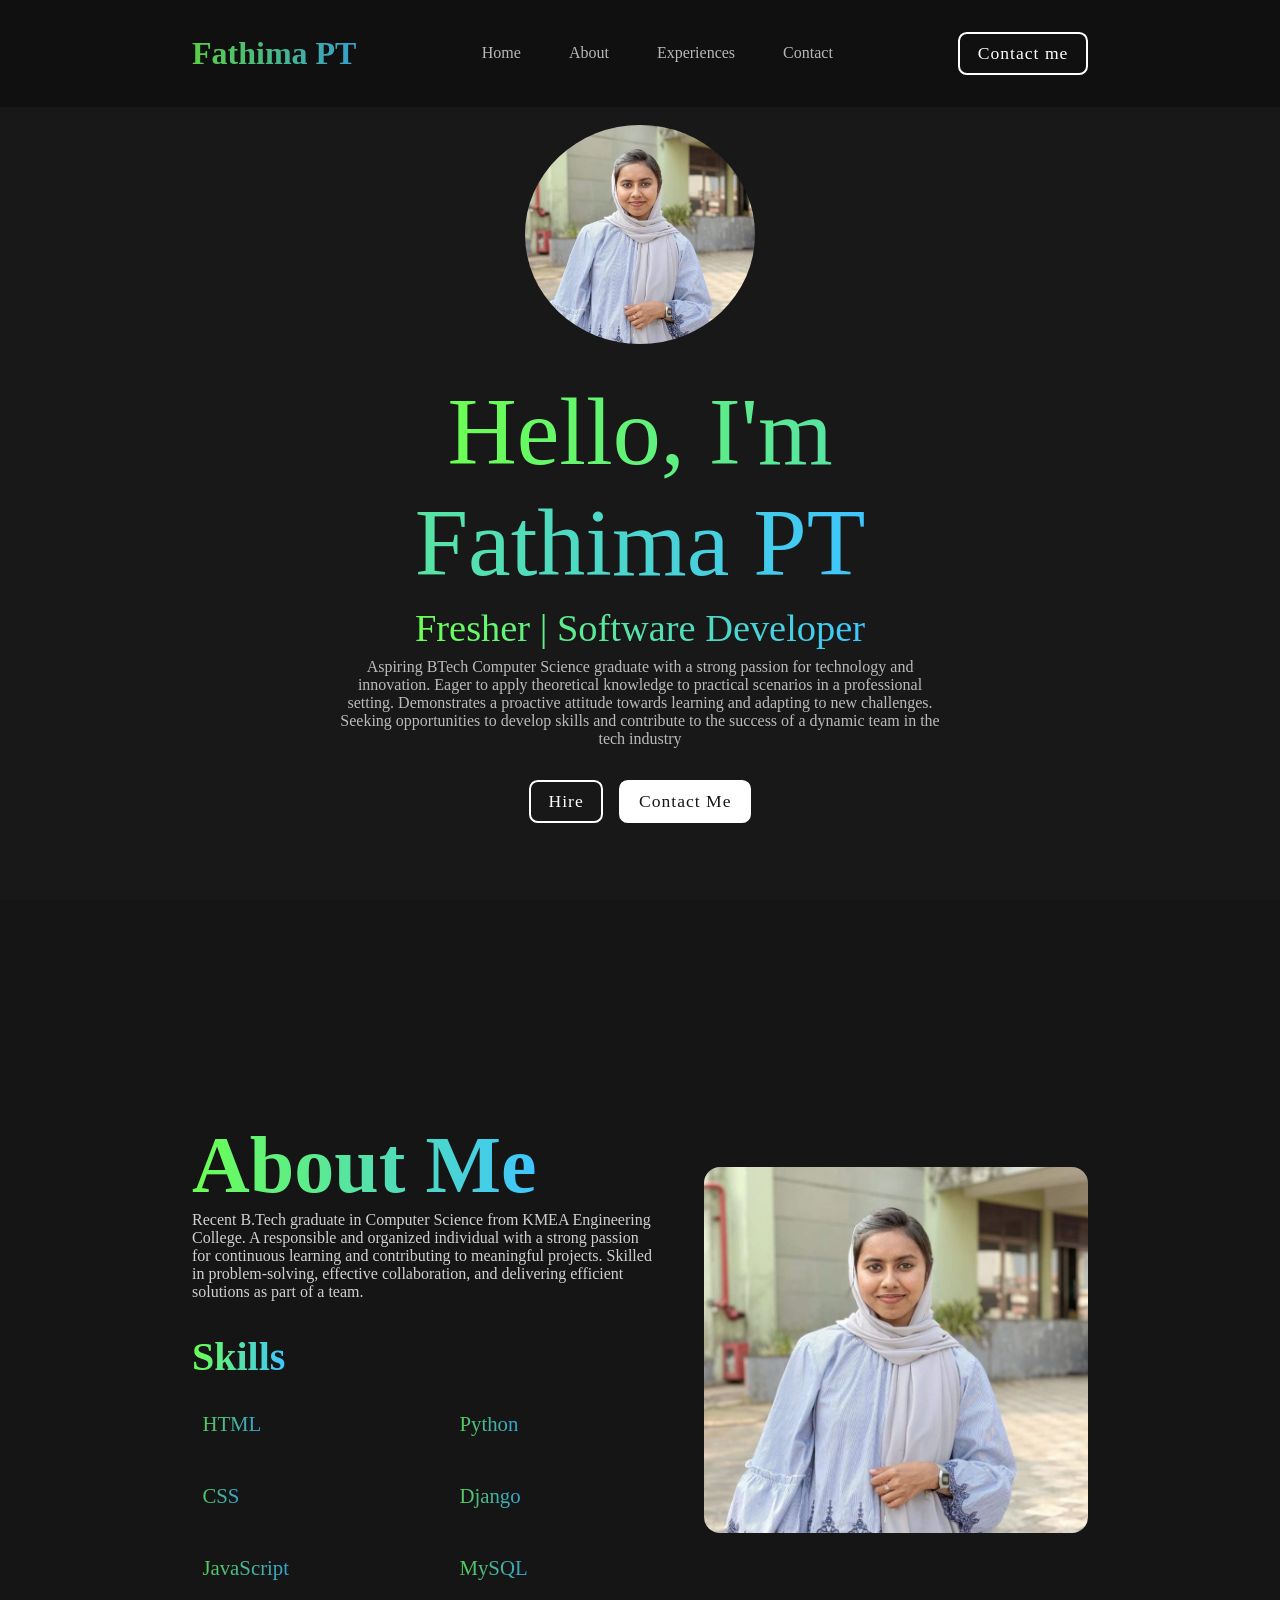
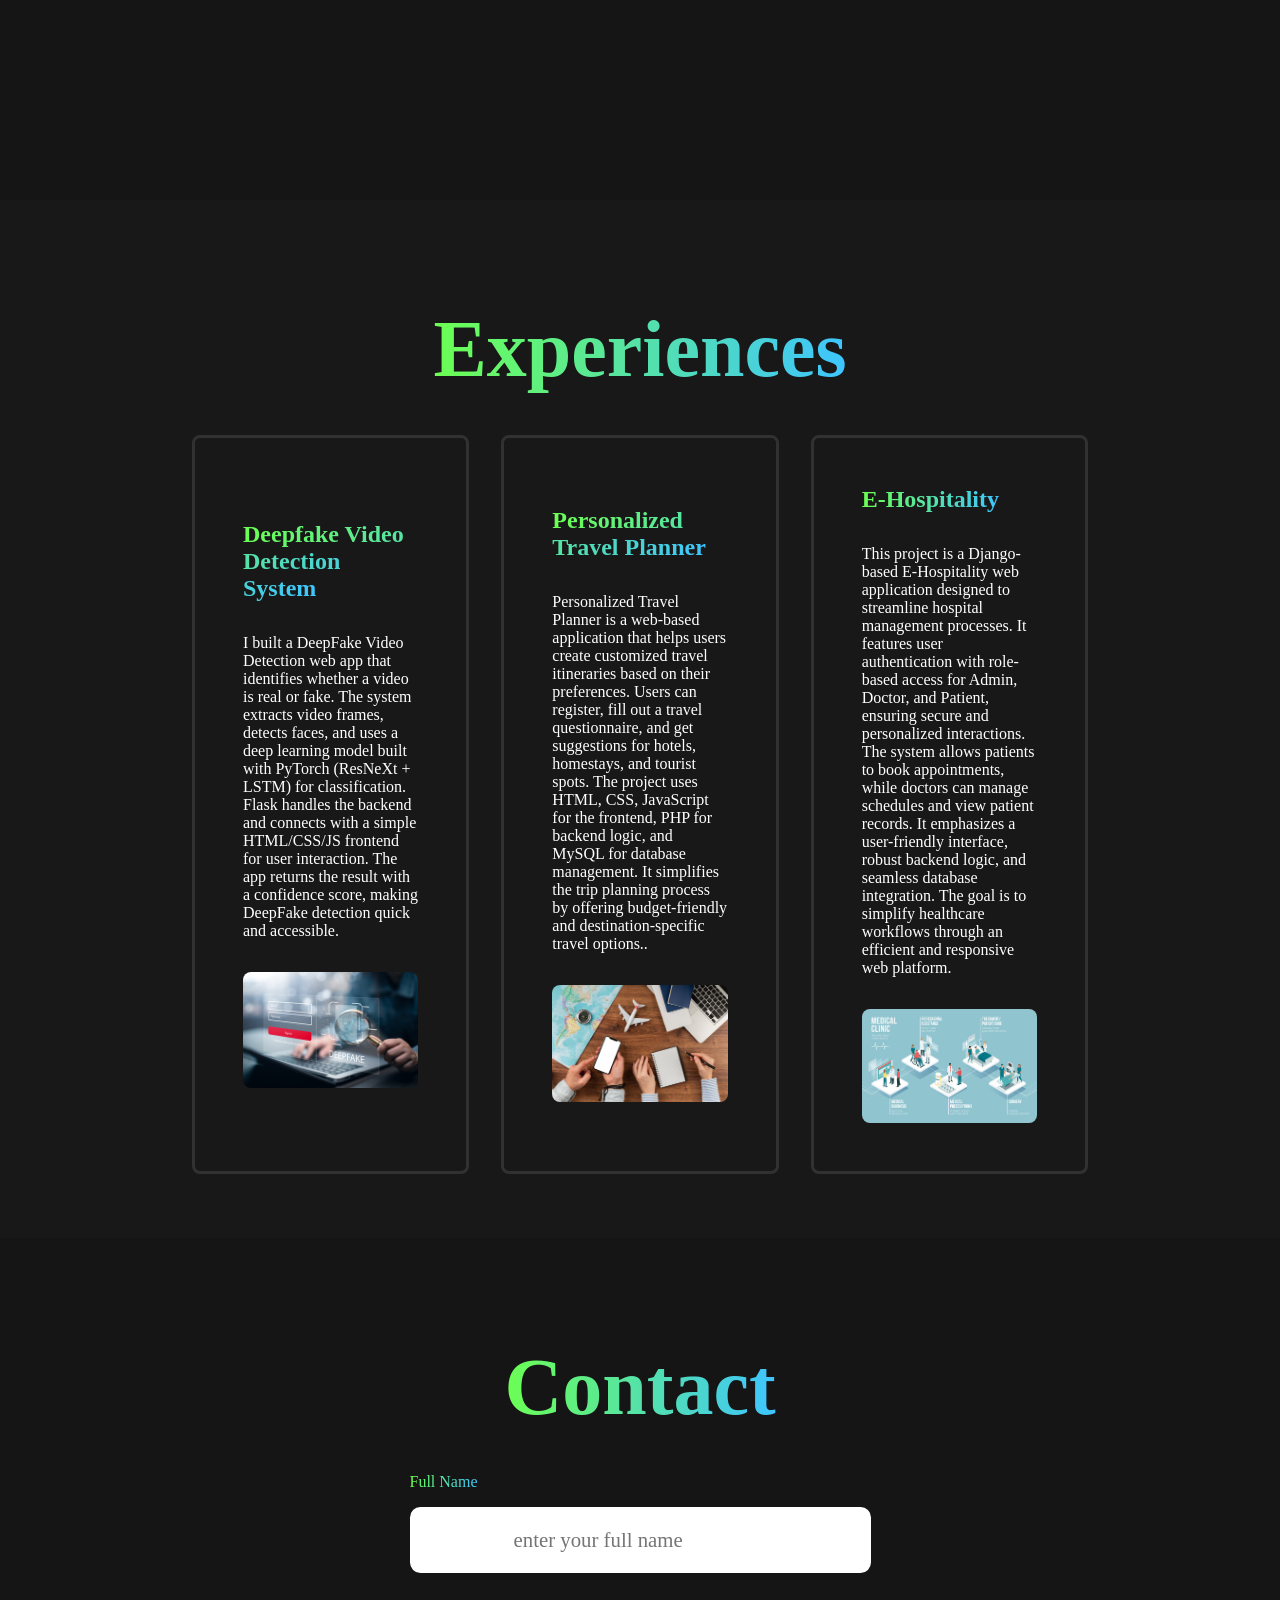
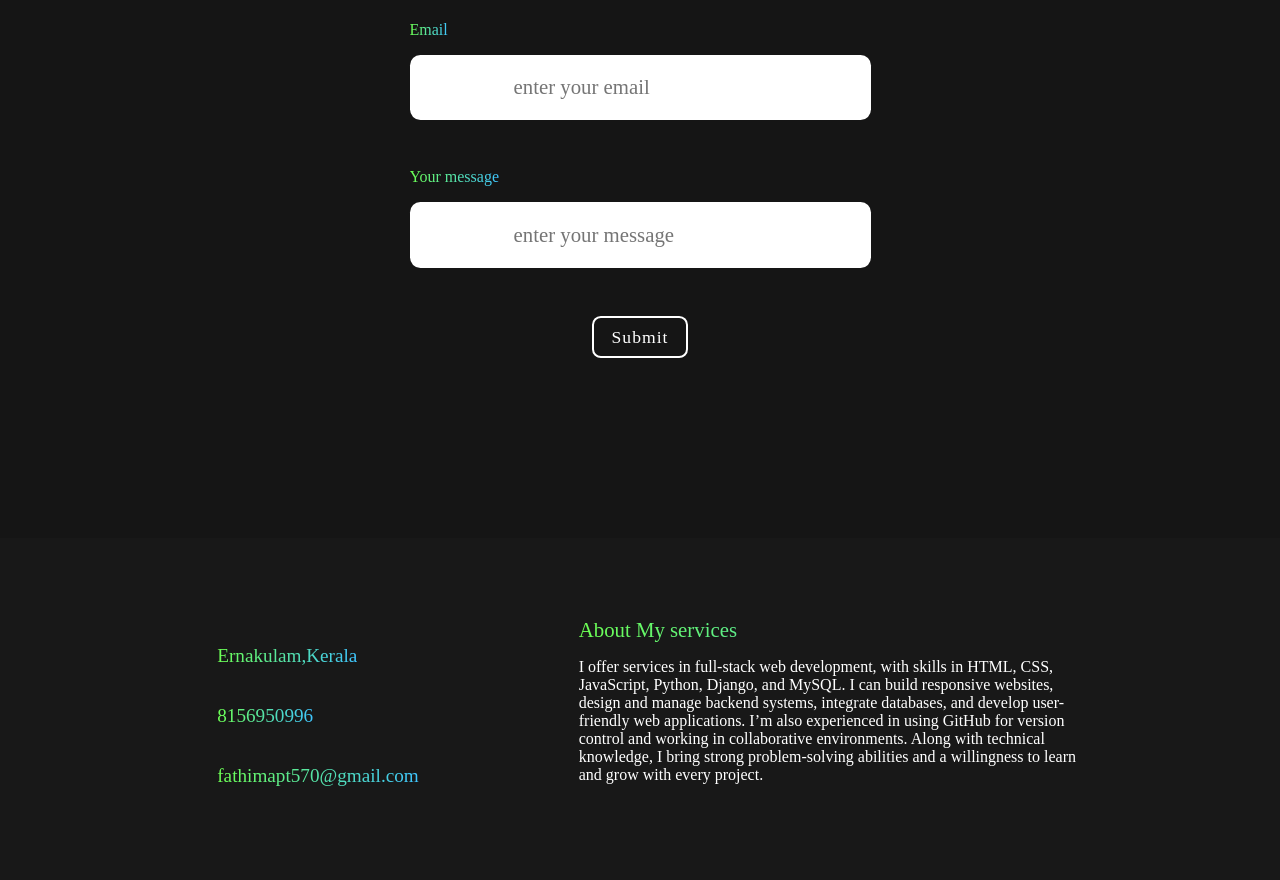
==== index.html @ dd67c8d1 "Renamed portfolio file to index.html for GitHub Pages" ====
<!DOCTYPE html>
<html lang="en">
<head>
    <meta charset="UTF-8">
    <meta name="viewport" content="width=device-width, initial-scale=1.0">
    <title>Portfolio Website</title>
    <link rel="stylesheet" href="style.css">
    <link href='https://cdn.boxicons.com/fonts/basic/boxicons.min.css' rel='stylesheet'>
</head>
<body>
    <nav>
        <a href="#" class="logo"><span>Fathima PT</span></a>
        <ul class="links">
            <a href="#home">Home</a>
            <a href="#about">About</a>
            <a href="#experiences">Experiences</a>
            <a href="#contact">Contact</a>
        </ul>
         <i class='bxr  bx-menu-filter' id="menu" ></i> 
         <a href="#contact" class="btn">Contact me</a>
    </nav>
    <section id="home">
        <img src="./profile2.jpg" alt="">
        <div class="info-box">
            <h1><span>Hello, I'm Fathima PT</span></h1>
            <h3><span>Fresher | Software Developer</span></h3>
            <p> Aspiring BTech Computer Science graduate with a strong passion for technology and innovation. Eager to apply
 theoretical knowledge to practical scenarios in a professional setting. Demonstrates a proactive attitude
 towards learning and adapting to new challenges. Seeking opportunities to develop skills and contribute to the
 success of a dynamic team in the tech industry</p>
        </div>
        <div class="btn-box">
            <div class="btn">Hire</div>
            <div class="btn">Contact Me</div>
        </div>


    </section>
    <section id="about">
        <div class="about-box">
            <div class="about-info">
            <h1><span>About Me</span></h1>
            <p> Recent B.Tech graduate in Computer Science from
 KMEA Engineering College. A responsible and
 organized individual with a strong passion for
 continuous learning and contributing to meaningful
 projects. Skilled in problem-solving, effective
 collaboration, and delivering efficient solutions as part
 of a team.</p>
            </div>
            <h2><span>Skills</span></h2>
            <div class="skills">
                <ul>
                    <li>
                        <span><i class='bx  bx-chevron-right'  ></i> HTML</span>
                    </li>
                    <li>
                        <span><i class='bx  bx-chevron-right'  ></i> CSS</span>
                    </li>
                    <li>
                        <span><i class='bx  bx-chevron-right'  ></i> JavaScript</span>
                    </li>
                    
                </ul>
                <ul>
                    <li>
                        <span><i class='bx  bx-chevron-right'  ></i> Python</span>
                    </li>
                     <li>
                        <span><i class='bx  bx-chevron-right'  ></i> Django</span>
                    </li>
                     <li>
                        <span><i class='bx  bx-chevron-right'  ></i> MySQL</span>
                    </li>
                </ul>
            </div>
        </div>
        <img src="./profile2.jpg">

    </section>
    <section id="experiences">
        <h1 class="header"><span>Experiences</span></h1>
        <div class="services-container">
            <div class="box">
                <h1><span>Deepfake Video Detection System</span></h1>
                <p>I built a DeepFake Video Detection web app that identifies whether a video is real or fake. 
                    The system extracts video frames, detects faces, and uses a deep learning model built with PyTorch (ResNeXt + LSTM) for classification.
                     Flask handles the backend and connects with a simple HTML/CSS/JS frontend for user interaction. 
                    The app returns the result with a confidence score, making DeepFake detection quick and accessible.</p>
 <img src="./img1.jpg" alt="">
            </div>
            <div class="box">
                <h1><span>Personalized Travel Planner</span></h1>
                <p> Personalized Travel Planner is a web-based application that helps users create customized travel itineraries based on their preferences. Users can register, fill out a travel questionnaire, and get suggestions for hotels, homestays, and tourist spots. 
                    The project uses HTML, CSS, JavaScript for the frontend, PHP for backend logic, and MySQL for database management. It simplifies the trip planning process by offering budget-friendly and destination-specific travel options..</p>
 <img src="./img2" alt="">
            </div>
            <div class="box">
                <h1><span>E-Hospitality</span></h1>
                <p> This project is a Django-based E-Hospitality web application designed to streamline hospital management processes. It features user authentication with role-based access for Admin, Doctor, and Patient, ensuring secure and personalized interactions. The system allows patients to book appointments, while doctors can manage schedules and view patient records. It emphasizes a user-friendly interface, robust backend logic, and seamless database integration. The goal is to simplify healthcare workflows through an efficient and responsive web platform.</p>
 <img src="./img3.jpg" alt="">
            </div>
            
        </div>

    </section>
    <section id="contact">
        <h1 class="header"><span>Contact</span></h1>
        <form action="">
            <div class="input-box">
                <span>Full Name</span>
                <input type="text" placeholder="enter your full name">
            </div>
             <div class="input-box">
                <span>Email</span>
                <input type="text" placeholder="enter your email">
            </div>
             <div class="input-box">
                <span>Your message</span>
                <input type="text" placeholder="enter your message">
            </div>
            <div class="btn">Submit</div>
        </form>


    </section>
    <footer>
        <div class="col-left">
            <div class="col-box">
                <span></span>
                <span><i class='bx  bx-location-alt-2'  ></i>  
                    Ernakulam,Kerala
                </span>
            </div>
            <div class="col-box">
                <span></span>
                <span><i class='bx  bx-phone'  ></i> 
                    8156950996
                </span>
            </div>
            <div class="col-box">
                <span></span>
                <span><i class='bx  bx-envelope-open'  ></i> 
                    fathimapt570@gmail.com
                </span>
            </div>

        </div>
        <div class="col-right">
            <span>About My services</span>
            <p>I offer services in full-stack web development, with skills in HTML, CSS, JavaScript, Python, Django, and MySQL. I can build responsive websites, design and manage backend systems, integrate databases, and develop user-friendly web applications. I’m also experienced in using GitHub for version control and working in collaborative environments. Along with technical knowledge, I bring strong problem-solving abilities and a willingness to learn and grow with every project.</p>
         <div class="social-icons">
            <span></span>
              <span></span>
                <span></span>
         </div>
        </div>
    </footer>
   

    <script src="script.js"></script>
</body>
</html>
---- style.css ----
*{
    margin: 0;
    padding: 0;
    box-sizing: border-box;
    text-decoration: none;
    list-style: none;
    scroll-behavior: smooth;
    font-family: 'poppins';

}
:root{
    --background:rgb(24,24,24);
    --second-background:rgb(21,21,21);
}
body{
    min-height: 100vh;
    background-color: var(--background); 

}
nav{
    position: fixed;
    top: 0;
    width: 100%;
    padding:2em 15% ;
    display: flex;
    align-items: center;
    justify-content: space-between;
    background-color: rgba(15,15,15,0.8);
    backdrop-filter: blur(10px);
    z-index:1000;
}
ul{
    display: flex;
    align-items: center;
    gap: 3em;

}
nav ul a{
    color: white;
    opacity: 0.7;
    transition: 0.2s ease-in-out;

}
nav ul a:hover{
    opacity: 1;
}
.logo{
    font-size: 2em;
    color: white;
    font-weight: 800;
    opacity: 0.8;
    transition: 0.2s ease-in-out;

}
.logo:hover{
    opacity: 1;

}
.btn{
    padding:0.5em 1em;
    color: white;
    font-weight: 500;
    letter-spacing: 1px;
    border-radius: 0.5em;
    font-size: 1.1em;
    border: 2px solid white;
    cursor: pointer;
    transition: 0.3s ease-in-out;
}
.btn:hover{
    background-color: white;
    color: var(--background);

}
span{
    background: linear-gradient(to right,#6cff52,#3ec5ff);
    background-clip: text;
    color: transparent;
}
#menu{
    color: white;
    font-size: 3em;
    display: none;
}
section{
    min-height: 100vh;
    padding: 5% 15%;

}
#home{
    display: flex;
    flex-direction: column;
    align-items: center;
    justify-content: center;
    gap: 2em;
    color: white;
}
#home img{
    width: 18vw;
    border-radius: 50%;
    margin-top: 3em;


}
.info-box{
    display: flex;
    flex-direction: column;
    text-align: center;
    gap: 0.5em;
    max-width: 600px;
}
.info-box h1{
    font-size: 5em;
    font-weight: 500;
}
.info-box h3{
    font-size: 2em;
    font-weight: 400;
}
.info-box p{
    opacity: 0.7;


}
.btn-box{
    display: flex;
    gap: 1em;

}
.btn-box .btn:nth-of-type(2){
    background-color: white;
    color:var(--background);
}
.btn-box .btn:nth-of-type(2):hover{
    background-color: var(--background);
    color: white;
}
::-webkit-scrollbar{
    width: 20px;
    background-color: var(--background);
}
::-webkit-scrollbar-thumb{
    background: linear-gradient(to bottom,#6cff52,#3ec5ff);
}
#about{
    background-color: var(--second-background);
    display: flex;
    align-items: center;
    justify-content: center;
    gap: 3em;

}
#about img{
    width: 30vw;
    border-radius: 1em;
}
.about-box{
    display: flex;
    flex-direction: column;
    text-align: left;
    gap: 2em;
}
.about-box h1{
    font-size: 5em;
}
.about-box p{
    color: white;
    opacity: 0.8;
}
.skills{
    display: flex;
    text-align: left;
    gap: 10em;
}
.skills ul{
    /* font-size: 1.3em; */
    font-weight: 500;
    display: flex;
    flex-direction: column;
    color: white;
    opacity: 0.8;
    align-items:baseline;
}
.skills ul li span{
    display: flex;
    align-items: center;
    gap: 0.5em;
    font-size: 1.3em;
    transition: 0.3s ease-in-out;

}
.skills ul li span:hover{
    transform: translateX(10px);
}
.skills ul li i{
    font-size: 1.2em;
}
.about-box h2{
    font-size: 2.5em;

}
#experiences{
    background-color: var(--background);

}
.header{
    text-align: center;
    font-size: 5em;
    margin: 0.5em 0;
}
.services-container{
    display: grid;
    grid-template-columns: repeat(auto-fit,minmax(250px,1fr));
    gap: 2em;

}
.box{
    border: 3px solid rgb(49,49,49);
    border-radius: 0.5em;
    display: flex;
    flex-direction: column;
    justify-content: center;
    overflow: hidden;
    object-fit: cover;
    padding: 3em;
    gap: 2em;
    color: white;
    cursor: pointer;
    transition: 0.3s ease-in-out;
}
.box:hover{
    border: 3px solid rgb(100,100,100);
}
.box p{
    font-size: 1em;

}
.box img{
    min-width: 25px;
    border-radius: 0.5em;
}
#contact{
    background-color: var(--second-background);
}
form{
    display: flex;
    flex-direction: column;
    align-items: center;
    justify-content: center;
    gap: 3em;
}
form .input-box{
    display: flex;
    flex-direction: column;
    align-items: baseline;
    gap: 1em;
}
.info-box span{
    font-size: 1.2em;
}
form input{
    font-size: 1.3em;
    padding: 1em 5em;
    border-radius: 0.5em;
    border: none;
    outline: none;

}
form input:focus{
    background: rgb(229,229,229);
}
footer{
    display: flex;
    align-items: center;
    justify-content: center;
    gap: 10em;
    bottom: 0;
    background-color: var(--background);
    width: 100%;
    padding: 5em 15%;
}
.col-left{
    display: flex;
    flex-direction: column;
    gap: 1em;
}
.col-box{
    display: flex;
    align-items: center;
    gap: 1em;

}
.col-box i{
    font-size: 2em;
}
.col-box span{
    font-size: 1.2em;
}
.col-right{
    display: flex;
    flex-direction: column;
    gap: 1em;
    color: white;
    max-width: 500px;
}
.col-right span{
    font-size: 1.3em;
}
.col-right .social-icons{
    display: flex;
    align-items: baseline;
    justify-content: left;
    gap: 1em;
}
.col-box .social-icons i{
    font-size: 2em;
    transition: 0.2s ease-in-out;
    cursor: pointer;
}
.social-icons:hover{
    color: white;
}
@media(max-width:968px){
    section{
        padding: 8em 15%;
    }
    nav .btn{
        display: none;

    }
    #menu{
        display: block;
    }
    .links{
        position: absolute;
        top: 100%;
        right: 0;
        width: 100%;
        padding: 1em 3em;
        color: white;
        display: flex;
        flex-direction: column;
        text-align: center;
        background: rgba(0,0,0,0.9);

    }
    .links a{
        margin: 2em 0;
        display: block;
        font-size: 1.5em;
        color: white;
    }
    .links.active{
        display: block;
    }
    #home h1{
        font-size: 4em;
    }
    #home h3{
        font-size: 2em;
    }
    #home img{
        width: 24vw;

    }
    #about{
        flex-direction: column;
    }
    #about img{
        width: 32vw;
    }
    #about h1{
        font-size: 3em;
    }
    #about ul{
        font-size: 1em;
    }
}

@media(max-width:768px){
    #home h1{
        font-size: 2.5em;
    }
    #home h3{
        font-size: 1.5em;
    }
    #home img{
        width: 32vw;

    }
    #about .skills{
        gap: 3em;
    }
    #experiences .header{
        font-size: 3em;
    }
    #contact .header{
        font-size: 3em;
    }
    #contact .input-box span{
        font-size: 1.2em;
    }
    .input-box input{
        padding: 0.5em 1em;
    }
    footer{
        flex-direction: column;
        gap: 5em;
        align-items: baseline;
    }

}
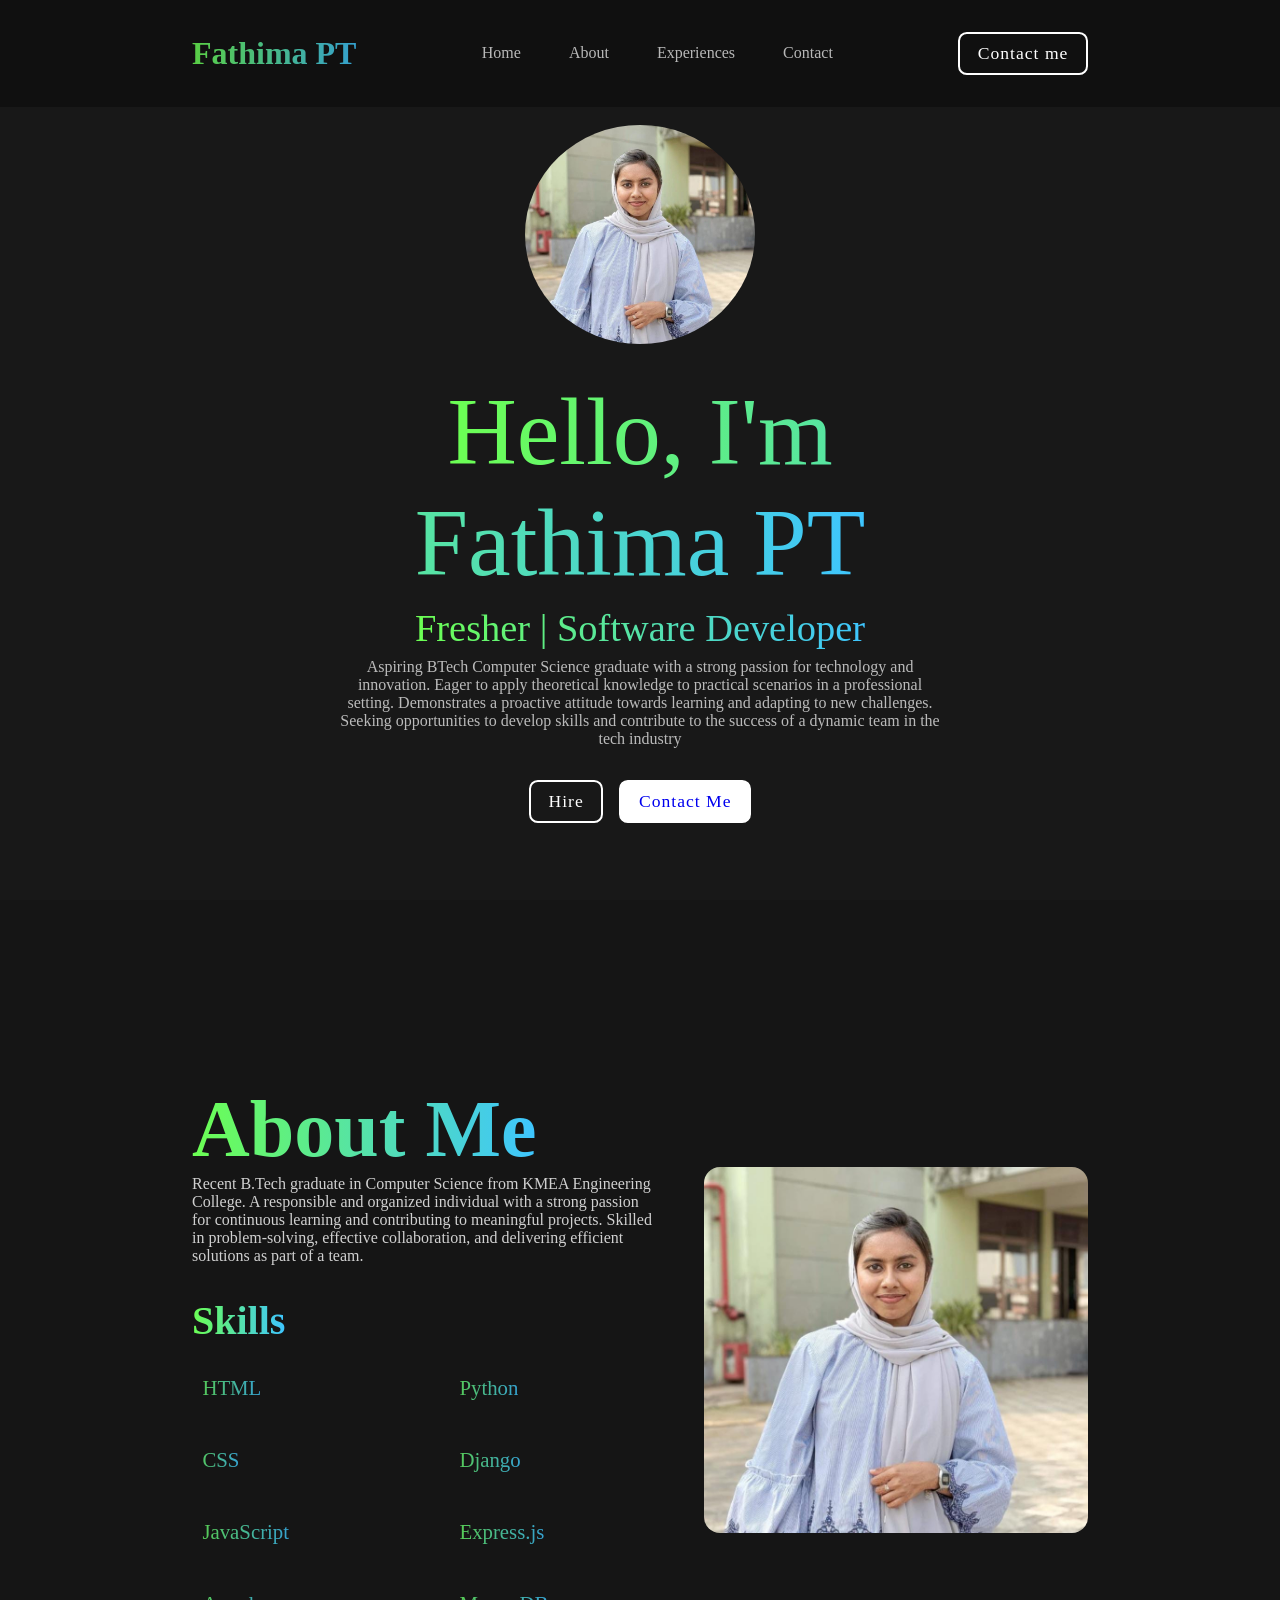
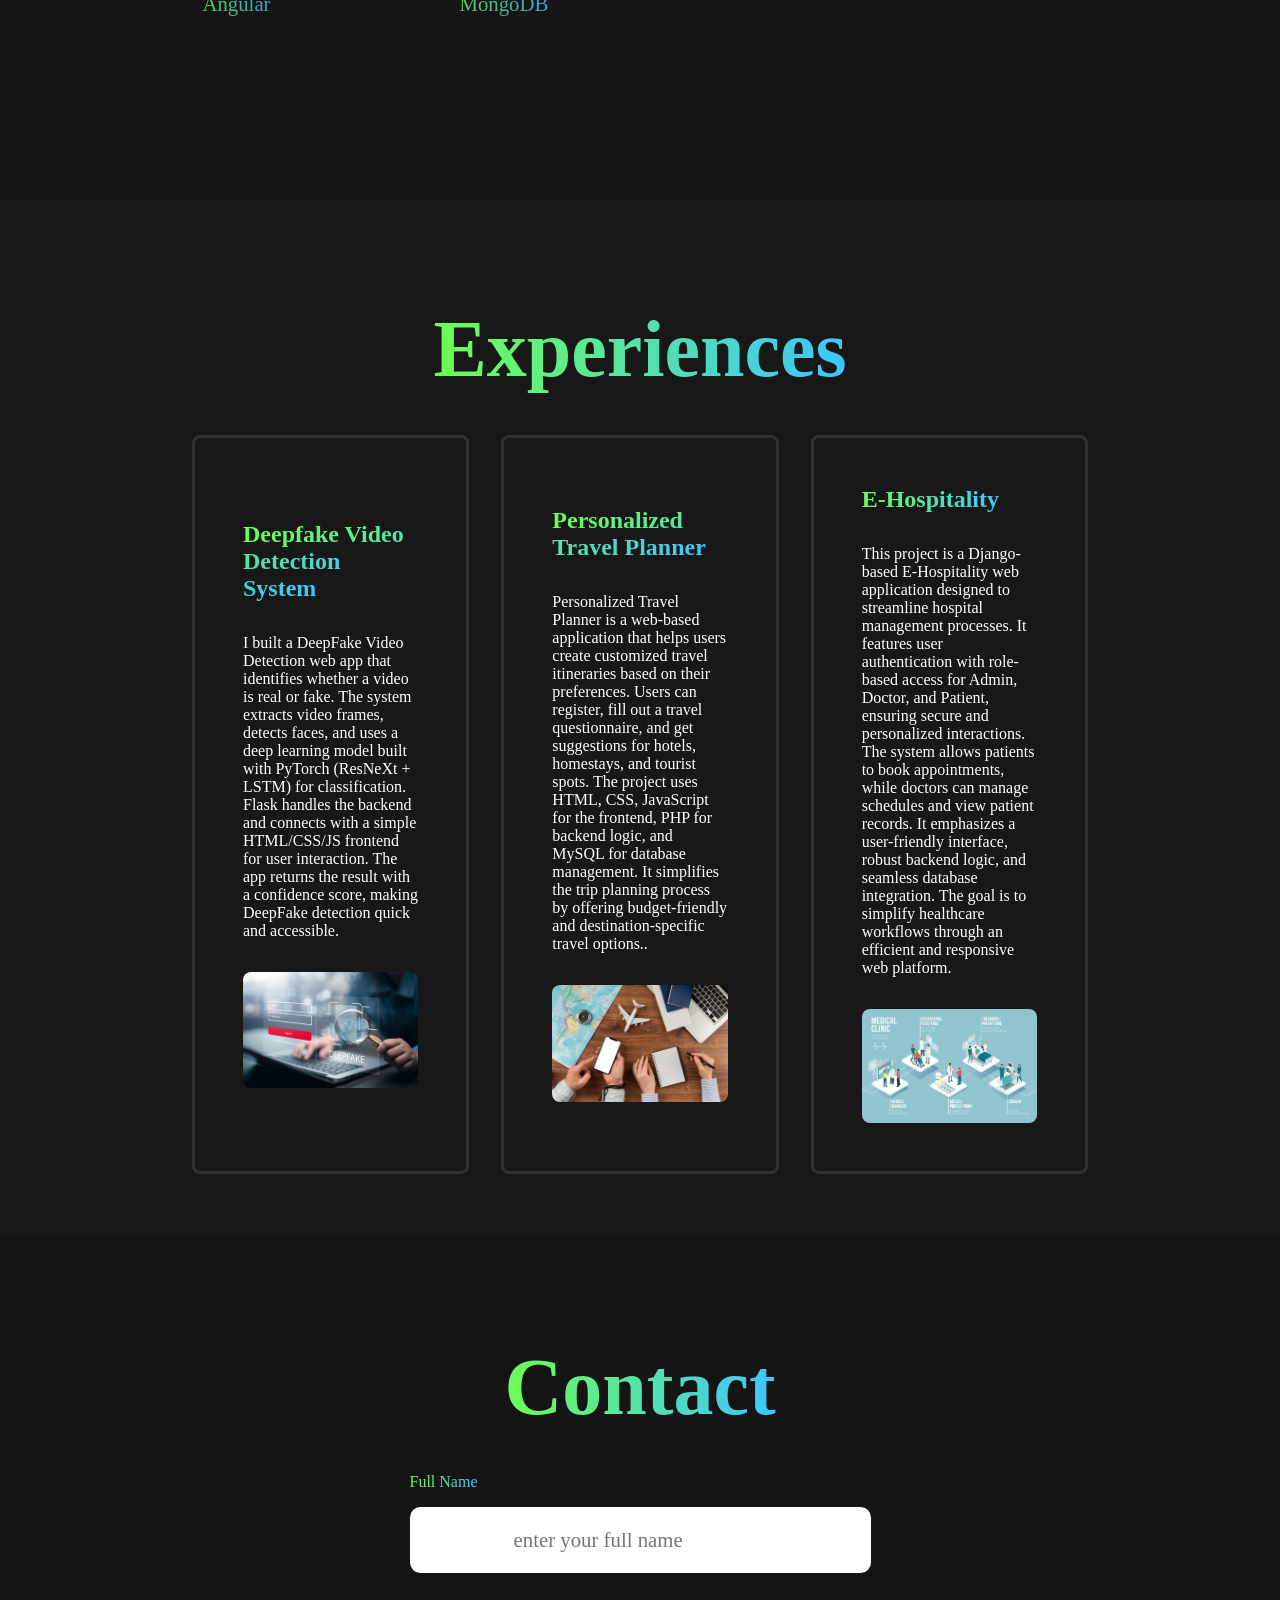
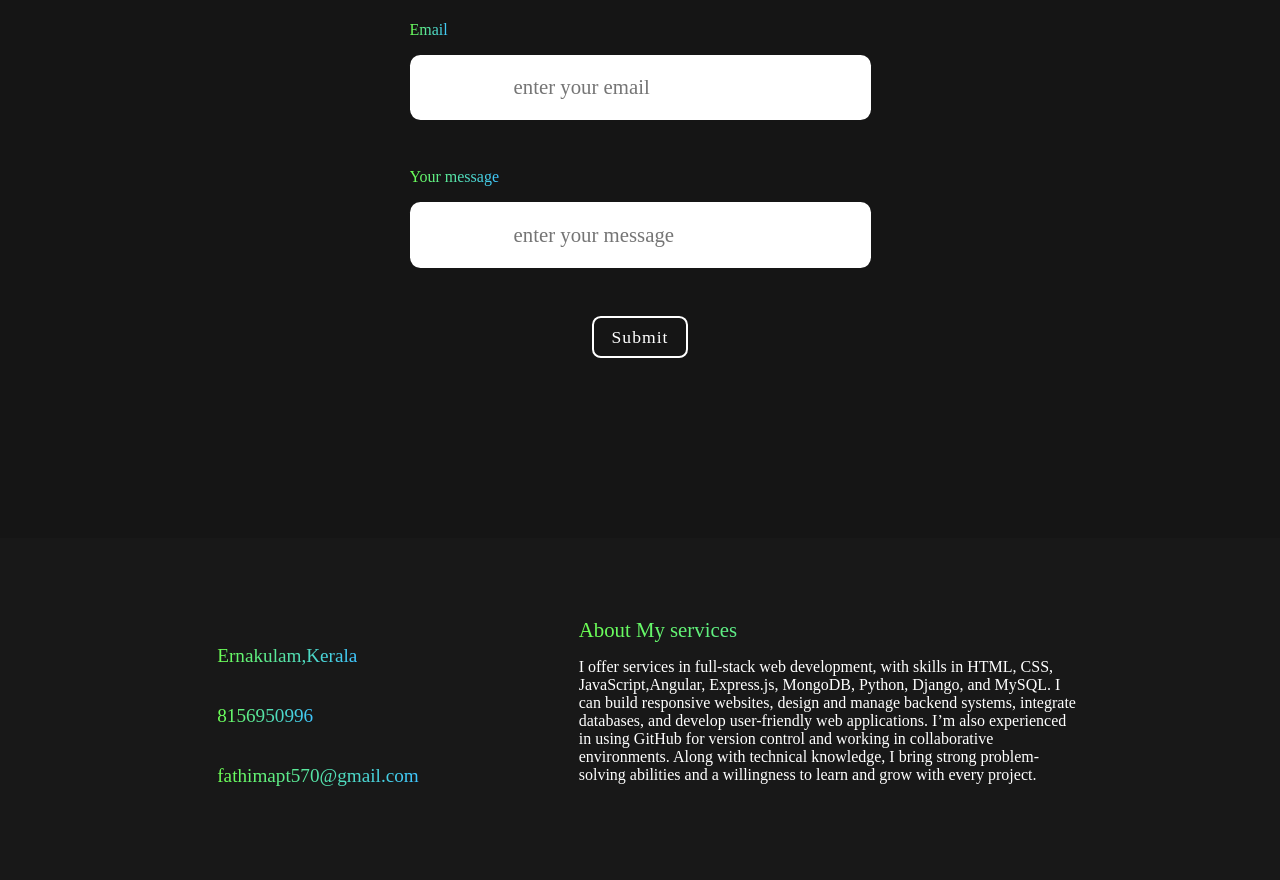
==== commit fa5dfa2d: "first commit" ====
--- a/index.html
+++ b/index.html
@@ -31,7 +31,7 @@
         </div>
         <div class="btn-box">
             <div class="btn">Hire</div>
-            <div class="btn">Contact Me</div>
+            <div  class="btn"> <a href="#contact">Contact Me</a></div>
         </div>
 
 
@@ -60,6 +60,9 @@
                     <li>
                         <span><i class='bx  bx-chevron-right'  ></i> JavaScript</span>
                     </li>
+                    <li>
+                        <span><i class='bx  bx-chevron-right'  ></i> Angular</span>
+                    </li>
                     
                 </ul>
                 <ul>
@@ -70,8 +73,12 @@
                         <span><i class='bx  bx-chevron-right'  ></i> Django</span>
                     </li>
                      <li>
-                        <span><i class='bx  bx-chevron-right'  ></i> MySQL</span>
+                        <span><i class='bx  bx-chevron-right'  ></i> Express.js</span>
                     </li>
+                    <li>
+                        <span><i class='bx  bx-chevron-right'  ></i> MongoDB</span>
+                    </li>
+                    
                 </ul>
             </div>
         </div>
@@ -148,7 +155,7 @@
         </div>
         <div class="col-right">
             <span>About My services</span>
-            <p>I offer services in full-stack web development, with skills in HTML, CSS, JavaScript, Python, Django, and MySQL. I can build responsive websites, design and manage backend systems, integrate databases, and develop user-friendly web applications. I’m also experienced in using GitHub for version control and working in collaborative environments. Along with technical knowledge, I bring strong problem-solving abilities and a willingness to learn and grow with every project.</p>
+            <p>I offer services in full-stack web development, with skills in HTML, CSS, JavaScript,Angular, Express.js, MongoDB, Python, Django, and MySQL. I can build responsive websites, design and manage backend systems, integrate databases, and develop user-friendly web applications. I’m also experienced in using GitHub for version control and working in collaborative environments. Along with technical knowledge, I bring strong problem-solving abilities and a willingness to learn and grow with every project.</p>
          <div class="social-icons">
             <span></span>
               <span></span>
--- a/style.css
+++ b/style.css
@@ -66,6 +66,7 @@
     border: 2px solid white;
     cursor: pointer;
     transition: 0.3s ease-in-out;
+    
 }
 .btn:hover{
     background-color: white;
@@ -346,11 +347,14 @@
     }
     .links a{
         margin: 2em 0;
-        display: block;
+        display: none;
         font-size: 1.5em;
         color: white;
     }
-    .links.active{
+    .links.active {
+        display: flex;
+    }
+    .links.active a{
         display: block;
     }
     #home h1{
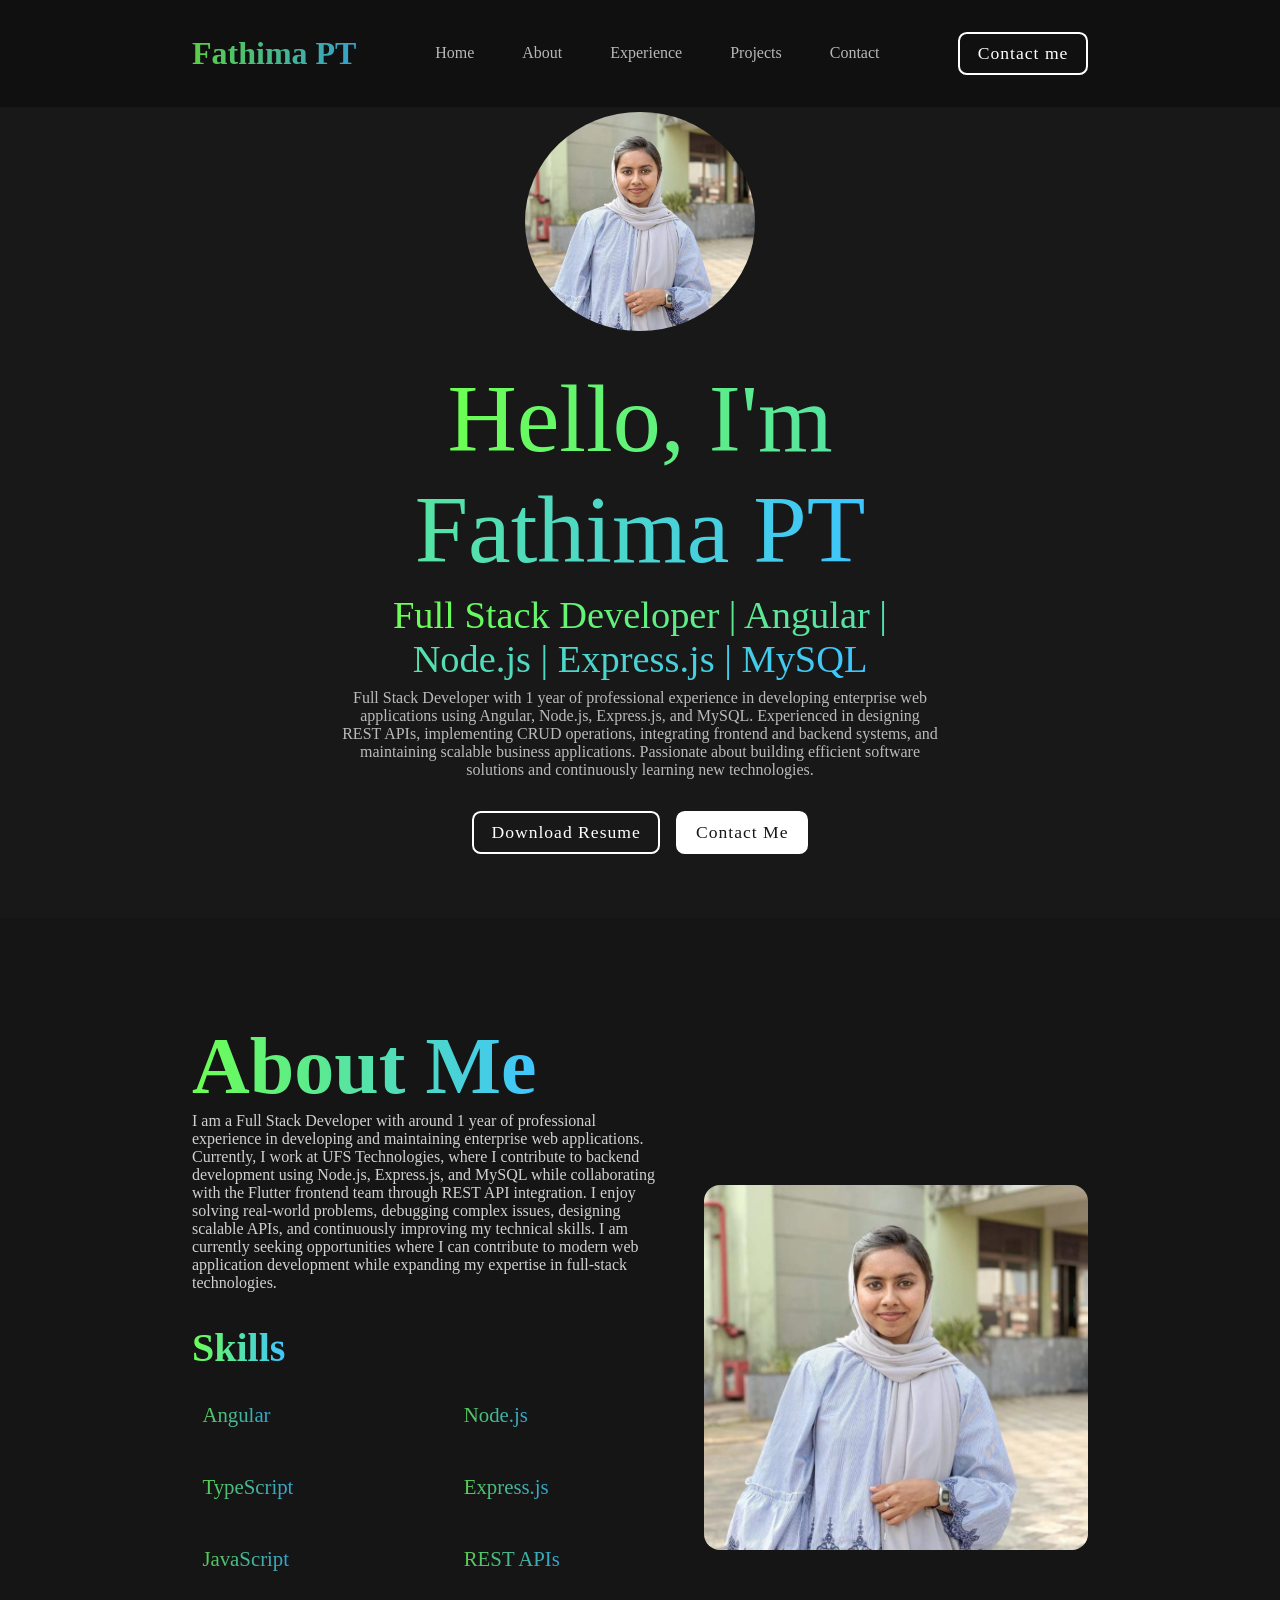
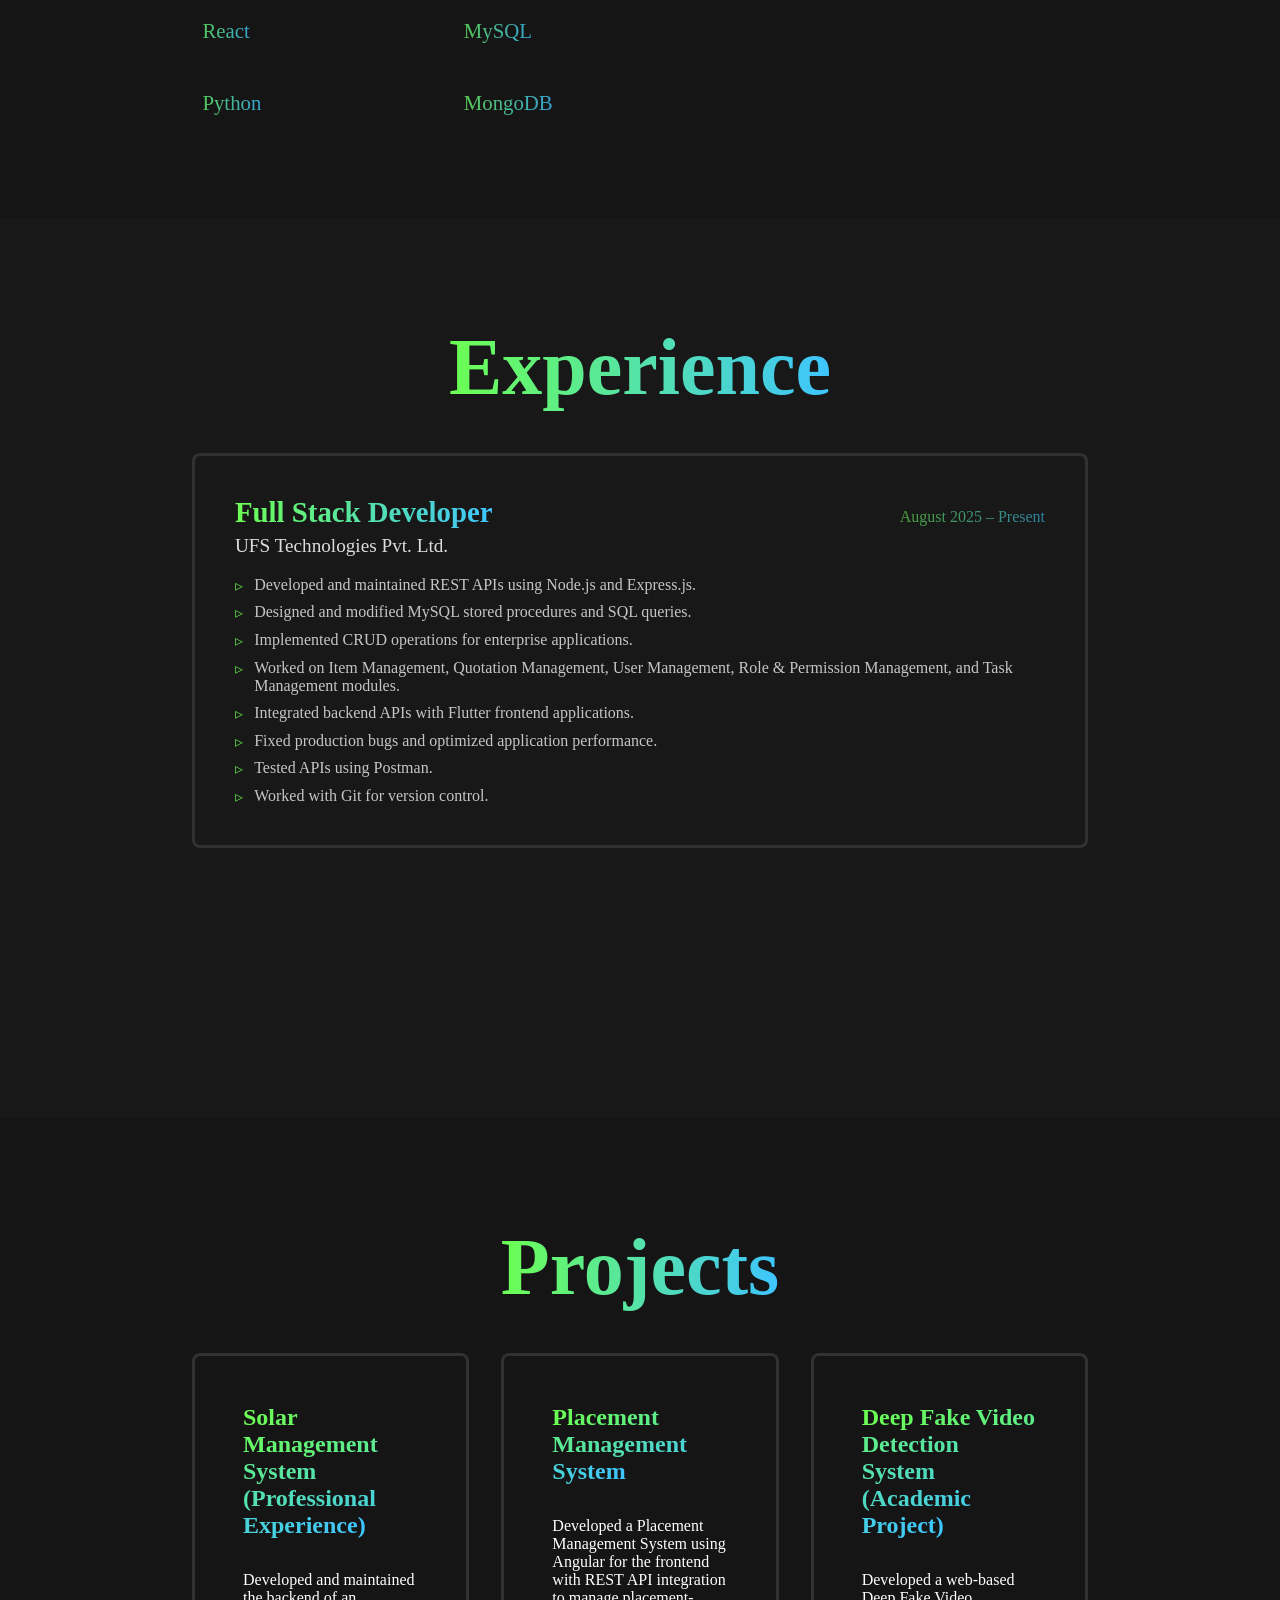
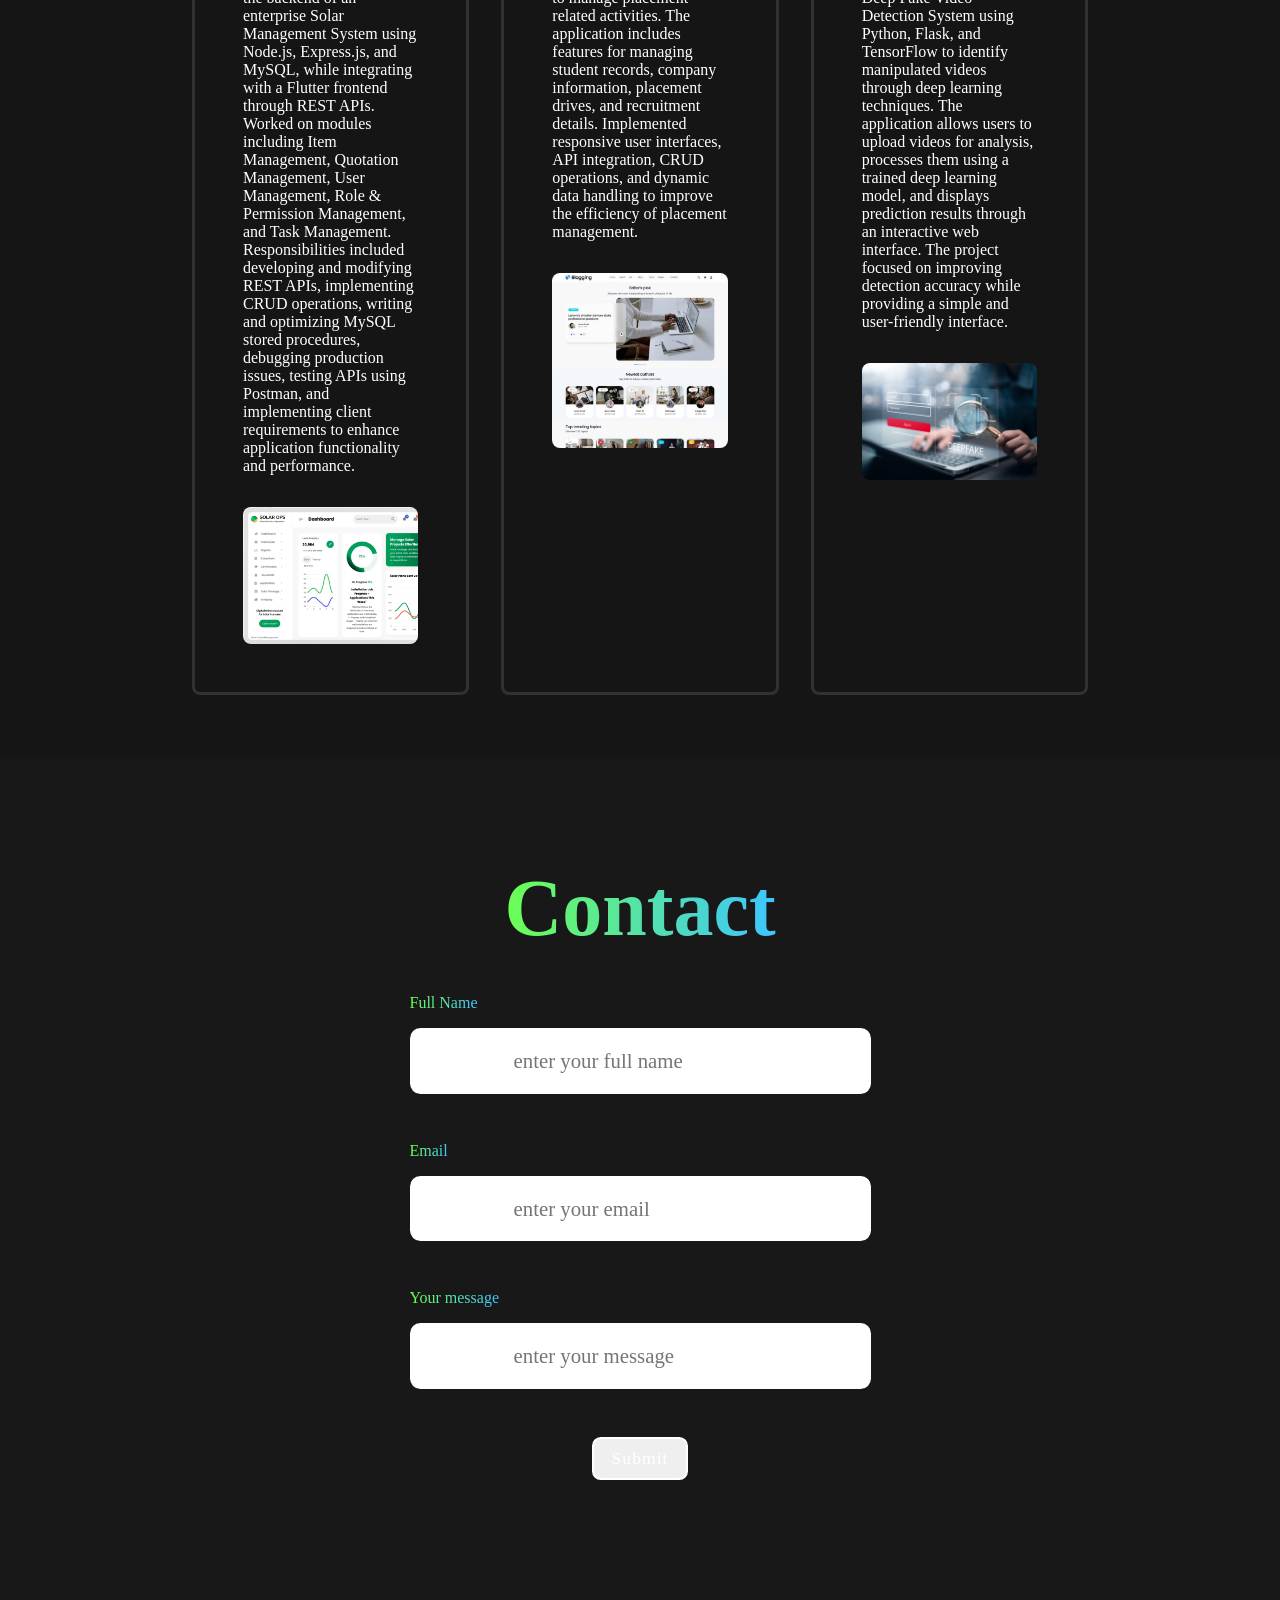
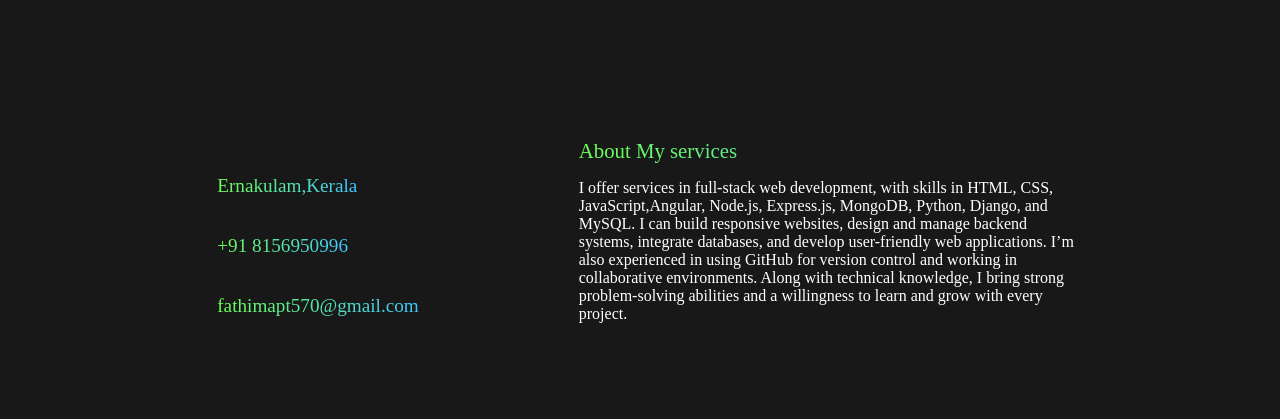
==== commit 57047817: "Updated portfolio" ====
--- a/index.html
+++ b/index.html
@@ -10,12 +10,13 @@
 <body>
     <nav>
         <a href="#" class="logo"><span>Fathima PT</span></a>
-        <ul class="links">
-            <a href="#home">Home</a>
-            <a href="#about">About</a>
-            <a href="#experiences">Experiences</a>
-            <a href="#contact">Contact</a>
-        </ul>
+      <ul class="links">
+    <a href="#home">Home</a>
+    <a href="#about">About</a>
+    <a href="#experience">Experience</a>
+    <a href="#projects">Projects</a>
+    <a href="#contact">Contact</a>
+</ul>
          <i class='bxr  bx-menu-filter' id="menu" ></i> 
          <a href="#contact" class="btn">Contact me</a>
     </nav>
@@ -23,16 +24,13 @@
         <img src="./profile2.jpg" alt="">
         <div class="info-box">
             <h1><span>Hello, I'm Fathima PT</span></h1>
-            <h3><span>Fresher | Software Developer</span></h3>
-            <p> Aspiring BTech Computer Science graduate with a strong passion for technology and innovation. Eager to apply
- theoretical knowledge to practical scenarios in a professional setting. Demonstrates a proactive attitude
- towards learning and adapting to new challenges. Seeking opportunities to develop skills and contribute to the
- success of a dynamic team in the tech industry</p>
+            <h3><span>Full Stack Developer | Angular | Node.js | Express.js | MySQL</span></h3>
+            <p> Full Stack Developer with 1 year of professional experience in developing enterprise web applications using Angular, Node.js, Express.js, and MySQL. Experienced in designing REST APIs, implementing CRUD operations, integrating frontend and backend systems, and maintaining scalable business applications. Passionate about building efficient software solutions and continuously learning new technologies.</p>
         </div>
-        <div class="btn-box">
-            <div class="btn">Hire</div>
-            <div  class="btn"> <a href="#contact">Contact Me</a></div>
-        </div>
+       <div class="btn-box">
+    <a href="./Fathima_PT_Resume.pdf" download="Fathima_PT_Resume.pdf" class="btn">Download Resume</a>
+    <a href="#contact" class="btn">Contact Me</a>
+</div>
 
 
     </section>
@@ -40,40 +38,42 @@
         <div class="about-box">
             <div class="about-info">
             <h1><span>About Me</span></h1>
-            <p> Recent B.Tech graduate in Computer Science from
- KMEA Engineering College. A responsible and
- organized individual with a strong passion for
- continuous learning and contributing to meaningful
- projects. Skilled in problem-solving, effective
- collaboration, and delivering efficient solutions as part
- of a team.</p>
+            <p> I am a Full Stack Developer with around 1 year of professional experience in developing and maintaining enterprise web applications. Currently, I work at UFS Technologies, where I contribute to backend development using Node.js, Express.js, and MySQL while collaborating with the Flutter frontend team through REST API integration.
+
+I enjoy solving real-world problems, debugging complex issues, designing scalable APIs, and continuously improving my technical skills. I am currently seeking opportunities where I can contribute to modern web application development while expanding my expertise in full-stack technologies.</p>
             </div>
             <h2><span>Skills</span></h2>
             <div class="skills">
                 <ul>
                     <li>
-                        <span><i class='bx  bx-chevron-right'  ></i> HTML</span>
+                        <span><i class='bx  bx-chevron-right'  ></i> Angular</span>
                     </li>
                     <li>
-                        <span><i class='bx  bx-chevron-right'  ></i> CSS</span>
+                        <span><i class='bx  bx-chevron-right'  ></i> TypeScript</span>
                     </li>
                     <li>
                         <span><i class='bx  bx-chevron-right'  ></i> JavaScript</span>
                     </li>
                     <li>
-                        <span><i class='bx  bx-chevron-right'  ></i> Angular</span>
+                        <span><i class='bx  bx-chevron-right'  ></i> React</span>
+                    </li>
+                     <li>
+                        <span><i class='bx  bx-chevron-right'  ></i> Python</span>
                     </li>
                     
                 </ul>
                 <ul>
                     <li>
-                        <span><i class='bx  bx-chevron-right'  ></i> Python</span>
+                        <span><i class='bx  bx-chevron-right'  ></i> Node.js</span>
+                    </li>
+                    <li>
+                        <span><i class='bx  bx-chevron-right'  ></i> Express.js</span>
                     </li>
                      <li>
-                        <span><i class='bx  bx-chevron-right'  ></i> Django</span>
+                        <span><i class='bx  bx-chevron-right'  ></i> REST APIs</span>
                     </li>
                      <li>
-                        <span><i class='bx  bx-chevron-right'  ></i> Express.js</span>
+                        <span><i class='bx  bx-chevron-right'  ></i> MySQL</span>
                     </li>
                     <li>
                         <span><i class='bx  bx-chevron-right'  ></i> MongoDB</span>
@@ -85,27 +85,49 @@
         <img src="./profile2.jpg">
 
     </section>
-    <section id="experiences">
-        <h1 class="header"><span>Experiences</span></h1>
-        <div class="services-container">
+           <section id="experience">
+    <h1 class="header"><span>Experience</span></h1>
+    <div class="experience-container">
+        <div class="exp-box">
+            <div class="exp-top">
+                <h2>Full Stack Developer</h2>
+                <span class="exp-duration">August 2025 – Present</span>
+            </div>
+            <h3 class="exp-company">UFS Technologies Pvt. Ltd.</h3>
+            <ul class="exp-list">
+                <li>Developed and maintained REST APIs using Node.js and Express.js.</li>
+                <li>Designed and modified MySQL stored procedures and SQL queries.</li>
+                <li>Implemented CRUD operations for enterprise applications.</li>
+                <li>Worked on Item Management, Quotation Management, User Management, Role & Permission Management, and Task Management modules.</li>
+                <li>Integrated backend APIs with Flutter frontend applications.</li>
+                <li>Fixed production bugs and optimized application performance.</li>
+                <li>Tested APIs using Postman.</li>
+                <li>Worked with Git for version control.</li>
+            </ul>
+        </div>
+    </div>
+</section>
+    <section id="projects">
+    <h1 class="header"><span>Projects</span></h1>
+    <div class="services-container">
             <div class="box">
-                <h1><span>Deepfake Video Detection System</span></h1>
-                <p>I built a DeepFake Video Detection web app that identifies whether a video is real or fake. 
-                    The system extracts video frames, detects faces, and uses a deep learning model built with PyTorch (ResNeXt + LSTM) for classification.
-                     Flask handles the backend and connects with a simple HTML/CSS/JS frontend for user interaction. 
-                    The app returns the result with a confidence score, making DeepFake detection quick and accessible.</p>
- <img src="./img1.jpg" alt="">
+                <h1><span>Solar Management System (Professional Experience)</span></h1>
+                <p>Developed and maintained the backend of an enterprise 
+                    Solar Management System using Node.js, Express.js, and 
+                    MySQL, while integrating with a Flutter frontend through REST APIs. Worked on 
+                    modules including Item Management, Quotation Management, User Management, 
+                    Role & Permission Management, and Task Management. Responsibilities included developing and modifying REST APIs, implementing CRUD operations, writing and optimizing MySQL stored procedures, debugging production issues, testing APIs using Postman, and implementing client requirements to enhance application functionality and performance.</p>
+ <img src="./image1.jpg" alt="">
             </div>
             <div class="box">
-                <h1><span>Personalized Travel Planner</span></h1>
-                <p> Personalized Travel Planner is a web-based application that helps users create customized travel itineraries based on their preferences. Users can register, fill out a travel questionnaire, and get suggestions for hotels, homestays, and tourist spots. 
-                    The project uses HTML, CSS, JavaScript for the frontend, PHP for backend logic, and MySQL for database management. It simplifies the trip planning process by offering budget-friendly and destination-specific travel options..</p>
- <img src="./img2" alt="">
+                <h1><span>Placement Management System</span></h1>
+                <p> Developed a Placement Management System using Angular for the frontend with REST API integration to manage placement-related activities. The application includes features for managing student records, company information, placement drives, and recruitment details. Implemented responsive user interfaces, API integration, CRUD operations, and dynamic data handling to improve the efficiency of placement management.</p>
+ <img src="./image2.jpg" alt="">
             </div>
             <div class="box">
-                <h1><span>E-Hospitality</span></h1>
-                <p> This project is a Django-based E-Hospitality web application designed to streamline hospital management processes. It features user authentication with role-based access for Admin, Doctor, and Patient, ensuring secure and personalized interactions. The system allows patients to book appointments, while doctors can manage schedules and view patient records. It emphasizes a user-friendly interface, robust backend logic, and seamless database integration. The goal is to simplify healthcare workflows through an efficient and responsive web platform.</p>
- <img src="./img3.jpg" alt="">
+                <h1><span>Deep Fake Video Detection System (Academic Project)</span></h1>
+                <p> Developed a web-based Deep Fake Video Detection System using Python, Flask, and TensorFlow to identify manipulated videos through deep learning techniques. The application allows users to upload videos for analysis, processes them using a trained deep learning model, and displays prediction results through an interactive web interface. The project focused on improving detection accuracy while providing a simple and user-friendly interface.</p>
+ <img src="./img1.jpg" alt="">
             </div>
             
         </div>
@@ -113,21 +135,21 @@
     </section>
     <section id="contact">
         <h1 class="header"><span>Contact</span></h1>
-        <form action="">
-            <div class="input-box">
-                <span>Full Name</span>
-                <input type="text" placeholder="enter your full name">
-            </div>
-             <div class="input-box">
-                <span>Email</span>
-                <input type="text" placeholder="enter your email">
-            </div>
-             <div class="input-box">
-                <span>Your message</span>
-                <input type="text" placeholder="enter your message">
-            </div>
-            <div class="btn">Submit</div>
-        </form>
+       <form action="mailto:fathimapt570@gmail.com" method="POST">
+    <div class="input-box">
+        <span>Full Name</span>
+        <input type="text" name="name" placeholder="enter your full name" required>
+    </div>
+    <div class="input-box">
+        <span>Email</span>
+        <input type="email" name="email" placeholder="enter your email" required>
+    </div>
+    <div class="input-box">
+        <span>Your message</span>
+        <input type="text" name="message" placeholder="enter your message" required>
+    </div>
+    <button type="submit" class="btn">Submit</button>
+</form>
 
 
     </section>
@@ -142,7 +164,7 @@
             <div class="col-box">
                 <span></span>
                 <span><i class='bx  bx-phone'  ></i> 
-                    8156950996
+                   +91 8156950996
                 </span>
             </div>
             <div class="col-box">
@@ -155,7 +177,7 @@
         </div>
         <div class="col-right">
             <span>About My services</span>
-            <p>I offer services in full-stack web development, with skills in HTML, CSS, JavaScript,Angular, Express.js, MongoDB, Python, Django, and MySQL. I can build responsive websites, design and manage backend systems, integrate databases, and develop user-friendly web applications. I’m also experienced in using GitHub for version control and working in collaborative environments. Along with technical knowledge, I bring strong problem-solving abilities and a willingness to learn and grow with every project.</p>
+            <p>I offer services in full-stack web development, with skills in HTML, CSS, JavaScript,Angular, Node.js, Express.js, MongoDB, Python, Django, and MySQL. I can build responsive websites, design and manage backend systems, integrate databases, and develop user-friendly web applications. I’m also experienced in using GitHub for version control and working in collaborative environments. Along with technical knowledge, I bring strong problem-solving abilities and a willingness to learn and grow with every project.</p>
          <div class="social-icons">
             <span></span>
               <span></span>
--- a/style.css
+++ b/style.css
@@ -200,8 +200,70 @@
     font-size: 2.5em;
 
 }
-#experiences{
+
+/* ===== Experience Section (NEW) ===== */
+#experience{
     background-color: var(--background);
+    color: white;
+}
+.experience-container{
+    display: flex;
+    flex-direction: column;
+    gap: 2em;
+}
+.exp-box{
+    border: 3px solid rgb(49,49,49);
+    border-radius: 0.5em;
+    padding: 2.5em;
+    transition: 0.3s ease-in-out;
+}
+.exp-box:hover{
+    border: 3px solid rgb(100,100,100);
+}
+.exp-top{
+    display: flex;
+    align-items: baseline;
+    justify-content: space-between;
+    flex-wrap: wrap;
+    gap: 0.5em;
+}
+.exp-top h2{
+    font-size: 1.8em;
+    background: linear-gradient(to right,#6cff52,#3ec5ff);
+    background-clip: text;
+    color: transparent;
+}
+.exp-duration{
+    opacity: 0.6;
+    font-size: 1em;
+}
+.exp-company{
+    font-size: 1.2em;
+    opacity: 0.85;
+    margin: 0.3em 0 1em 0;
+    font-weight: 400;
+}
+.exp-list{
+    display: flex;
+    flex-direction: column;
+    align-items: flex-start;
+    gap: 0.6em;
+}
+.exp-list li{
+    opacity: 0.75;
+    position: relative;
+    padding-left: 1.2em;
+}
+.exp-list li::before{
+    content: "▹";
+    position: absolute;
+    left: 0;
+    color: #6cff52;
+}
+
+/* ===== Projects Section (renamed from #experiences) ===== */
+#projects{
+    background-color: var(--second-background);
 
 }
 .header{
@@ -220,7 +282,7 @@
     border-radius: 0.5em;
     display: flex;
     flex-direction: column;
-    justify-content: center;
+    justify-content: flex-start;
     overflow: hidden;
     object-fit: cover;
     padding: 3em;
@@ -241,7 +303,7 @@
     border-radius: 0.5em;
 }
 #contact{
-    background-color: var(--second-background);
+    background-color: var(--background);
 }
 form{
     display: flex;
@@ -395,7 +457,10 @@
     #about .skills{
         gap: 3em;
     }
-    #experiences .header{
+    #experience .header{
+        font-size: 3em;
+    }
+    #projects .header{
         font-size: 3em;
     }
     #contact .header{
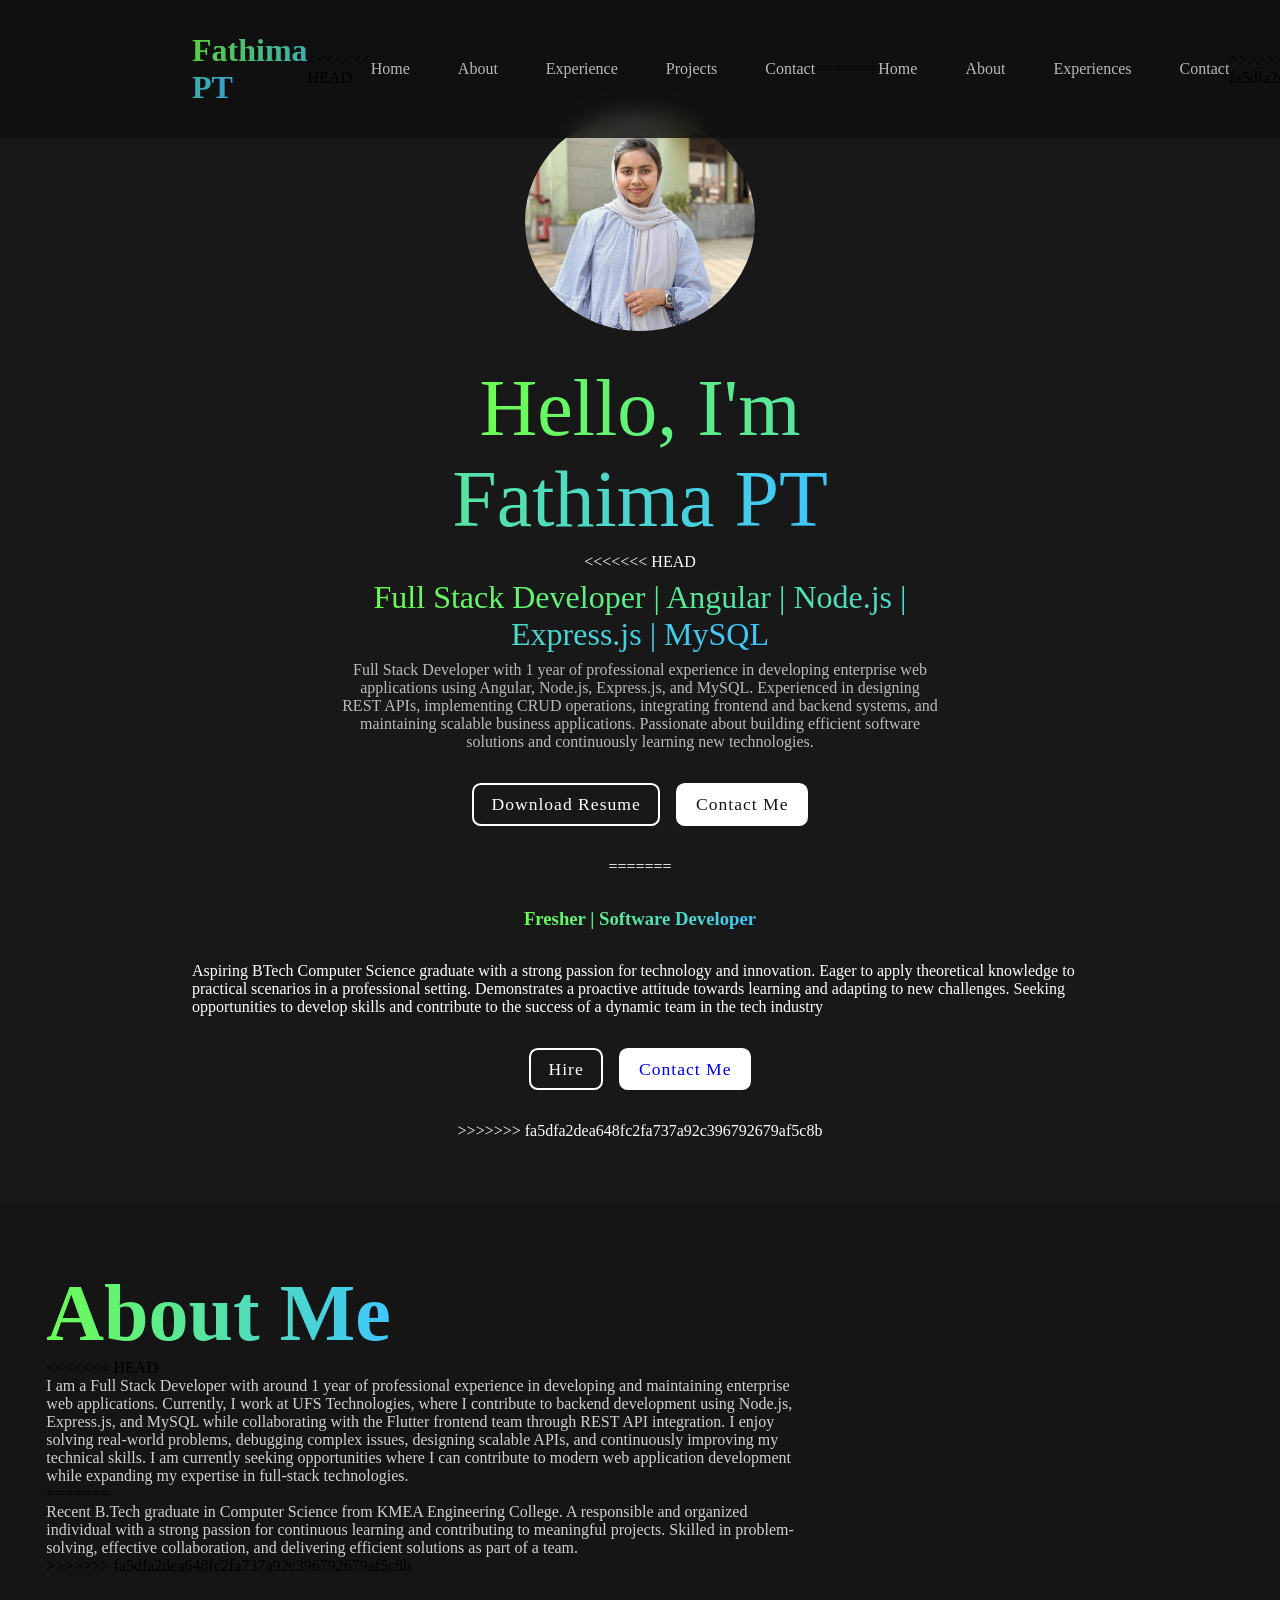
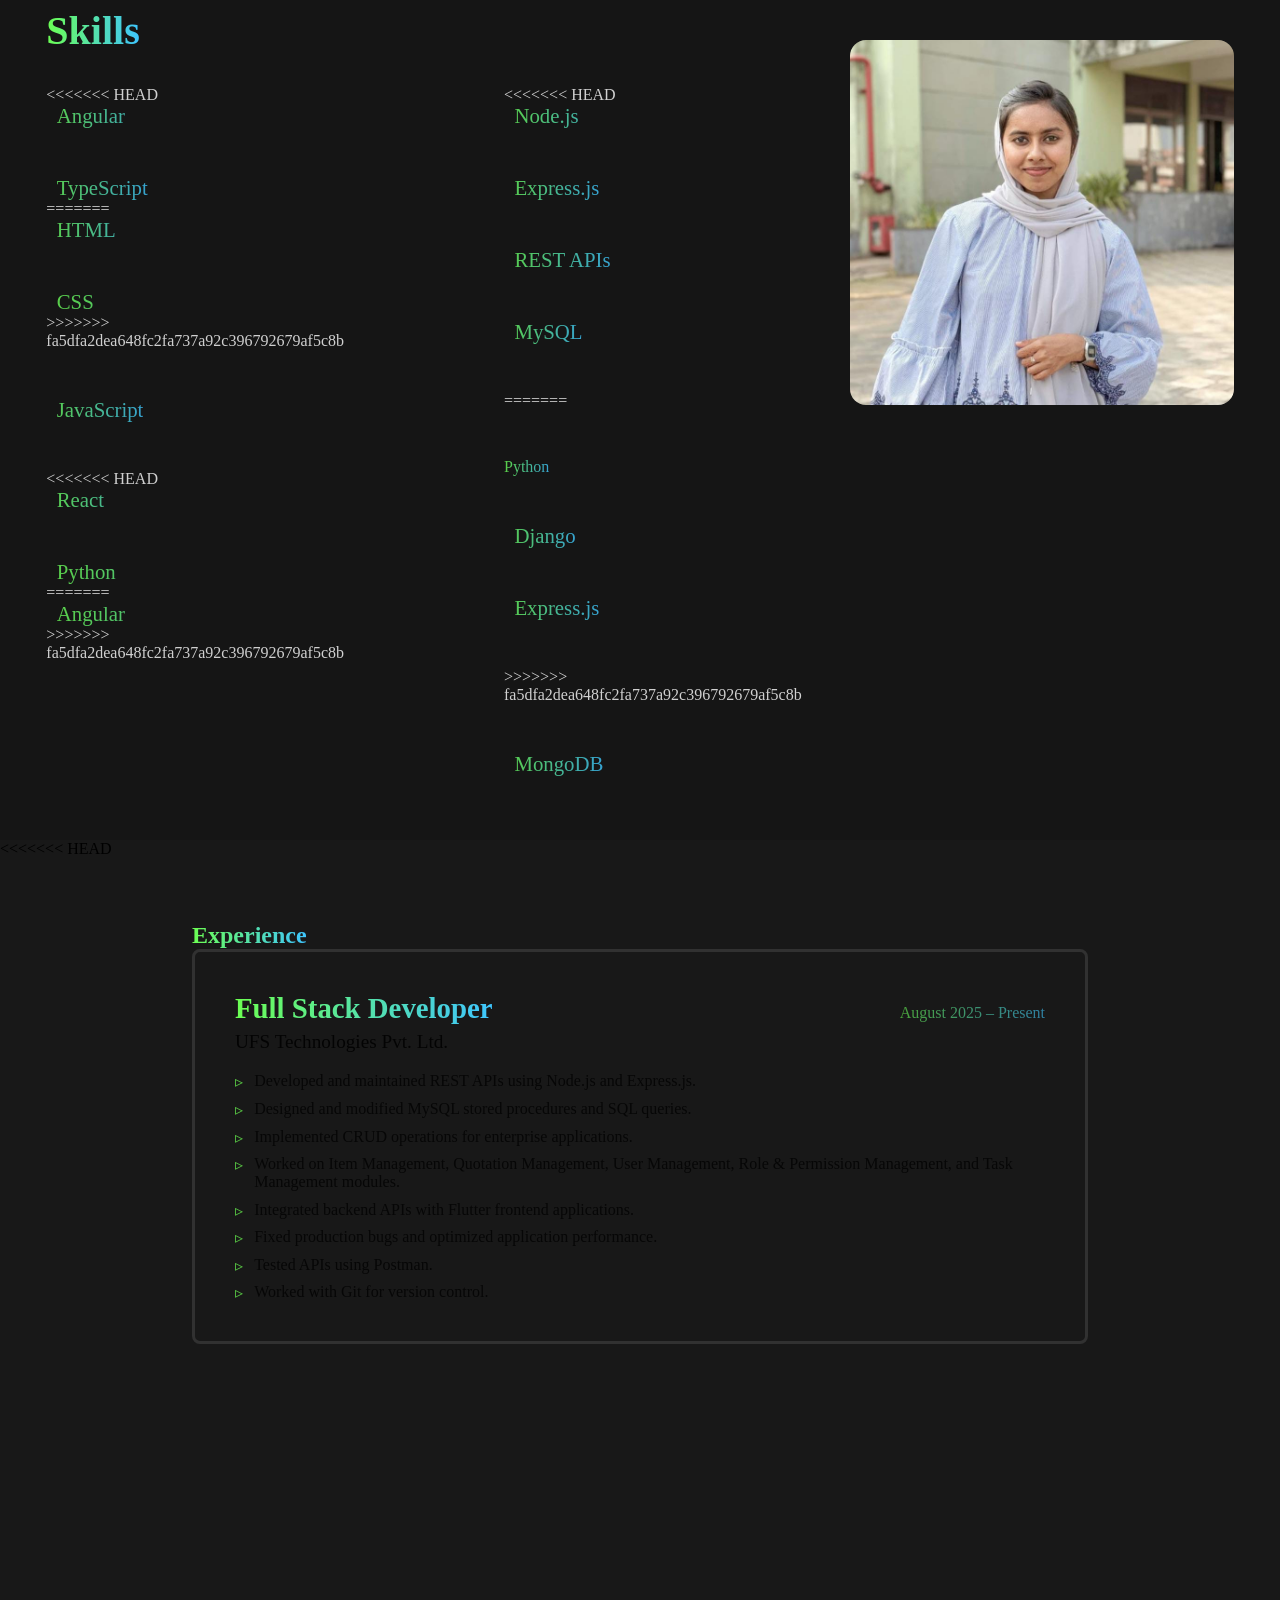
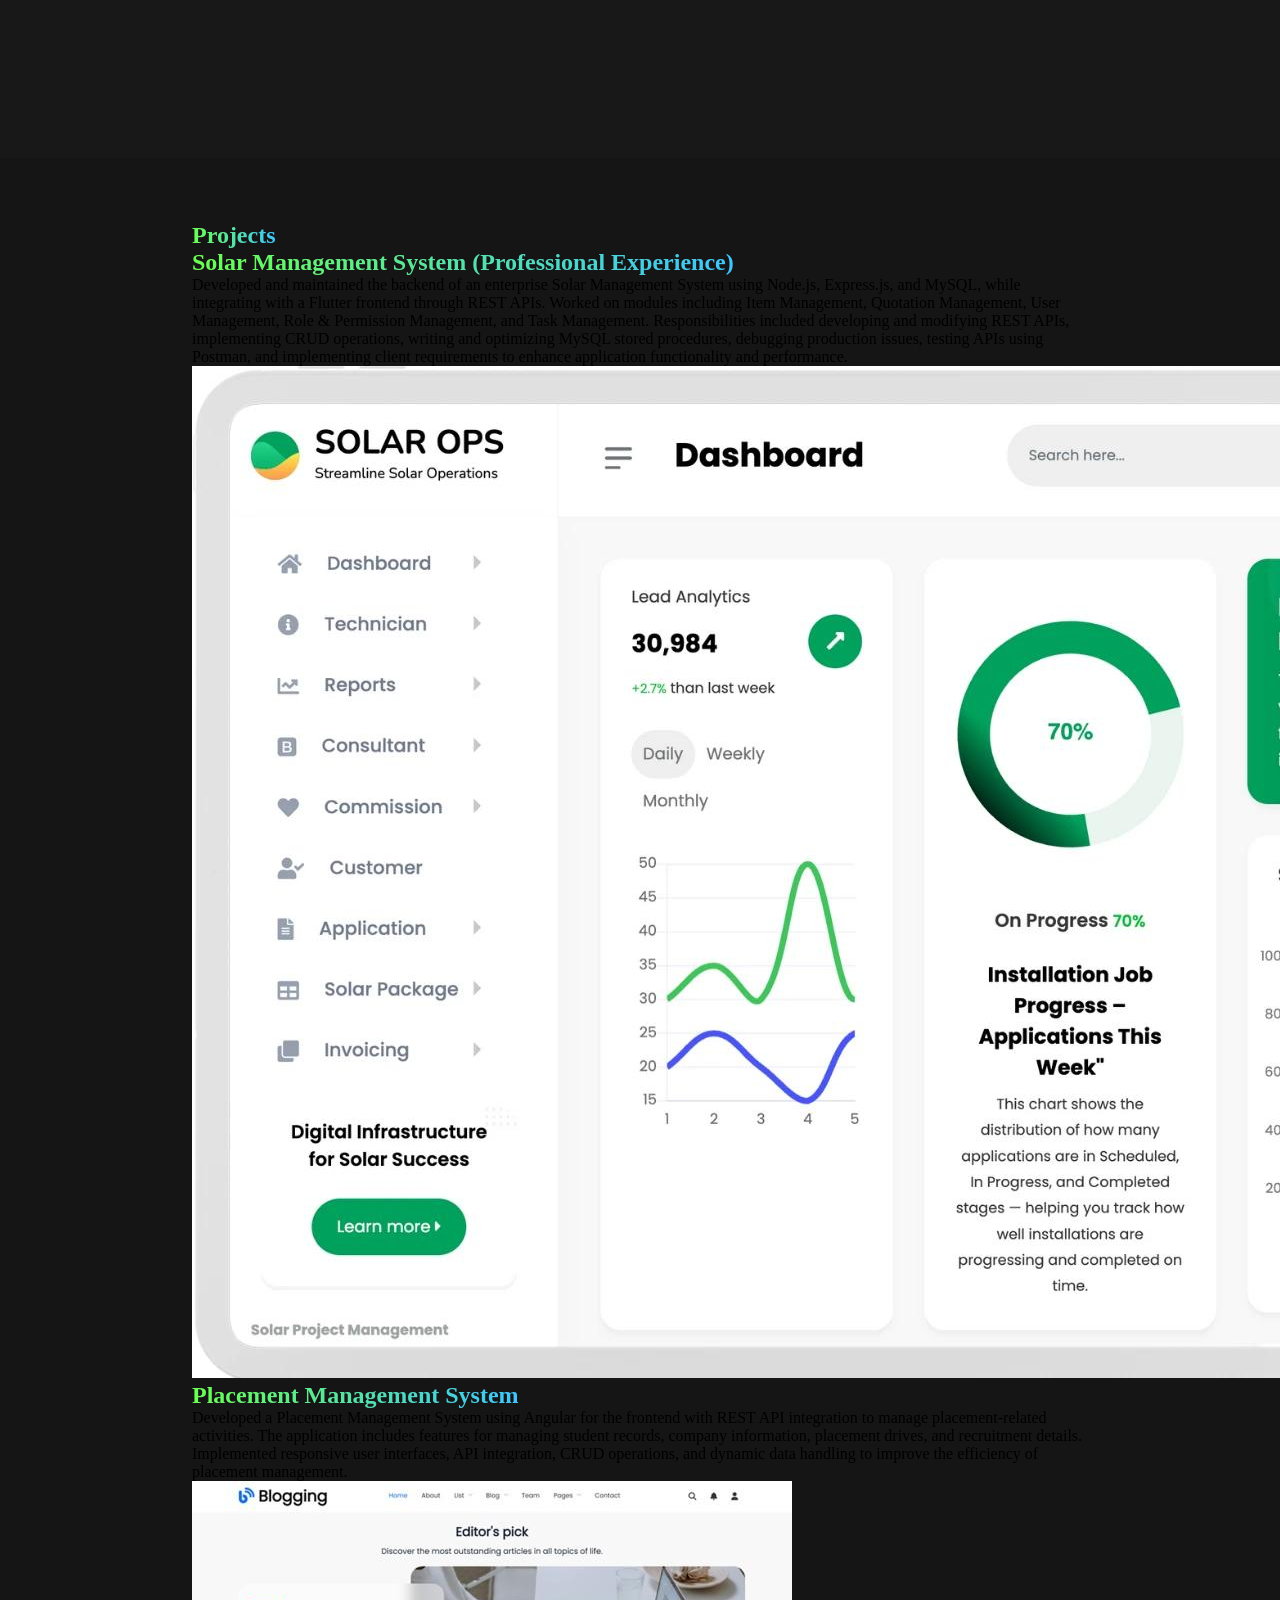
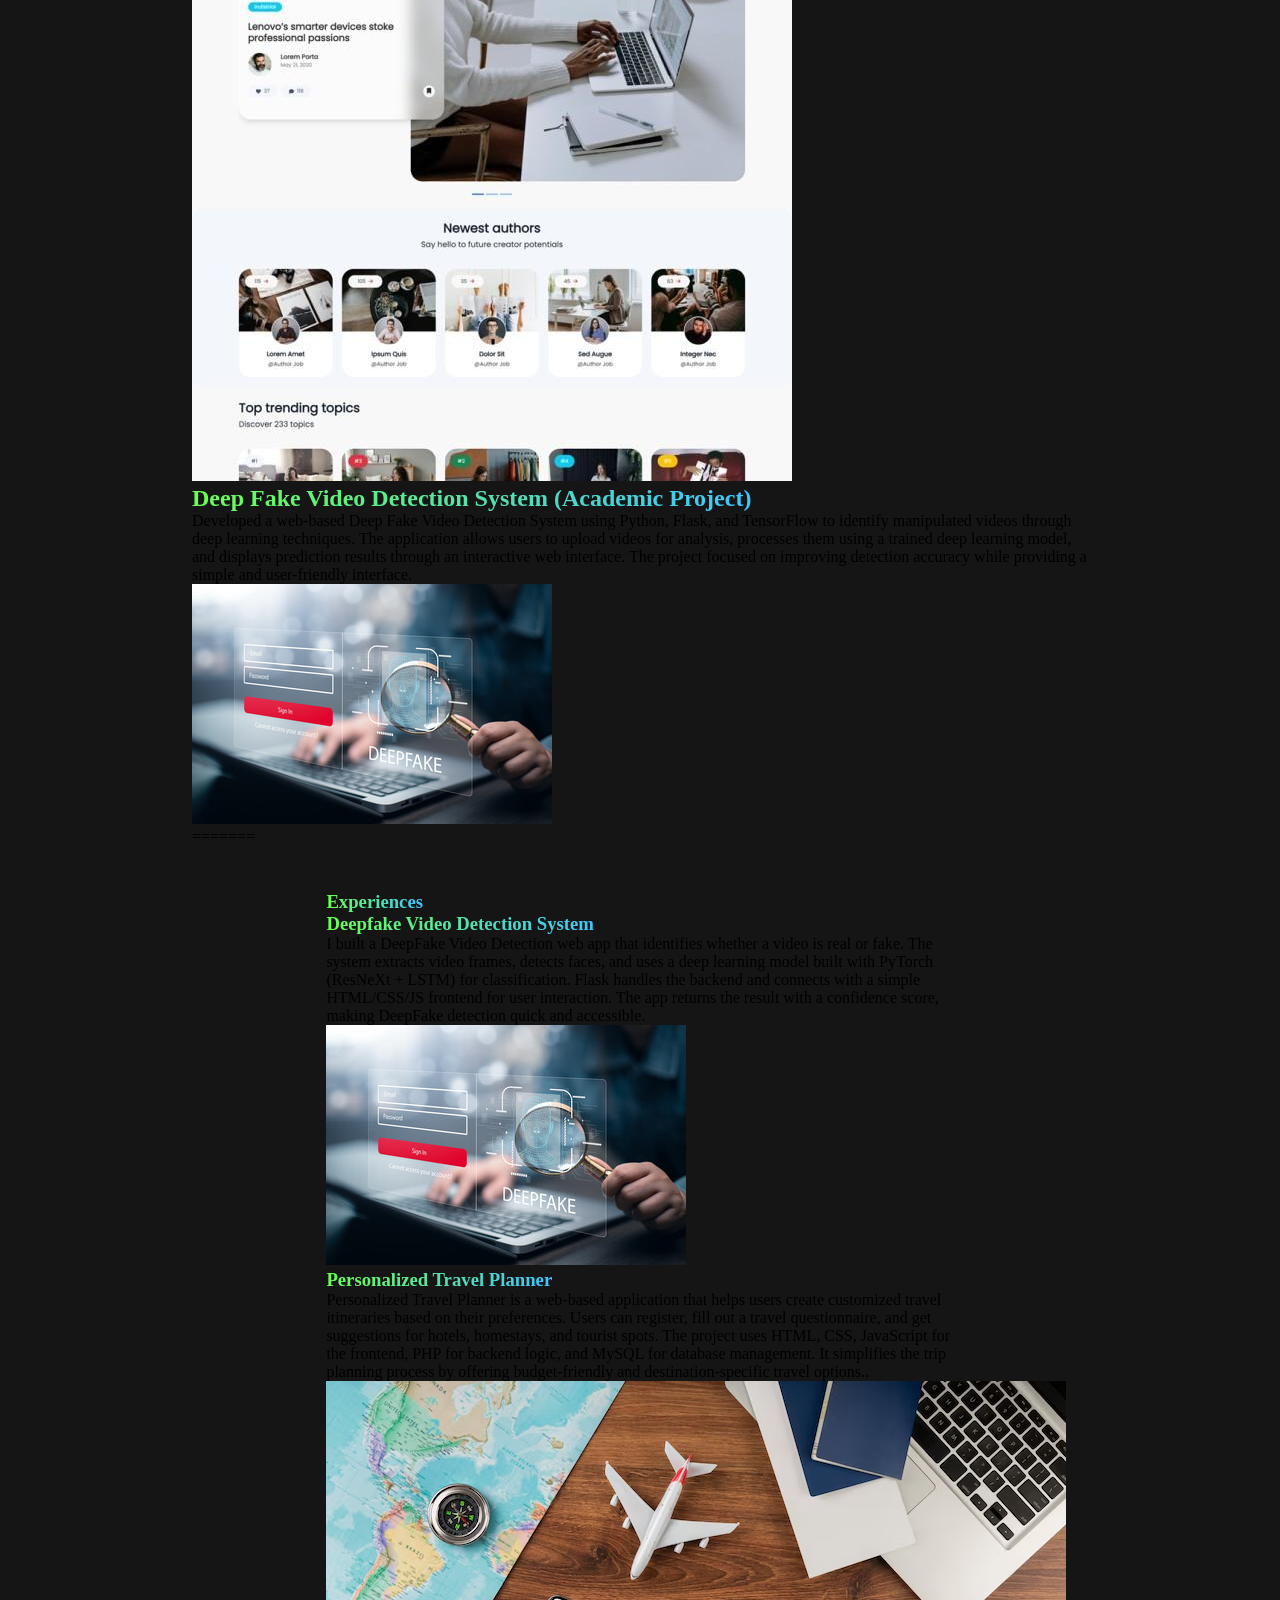
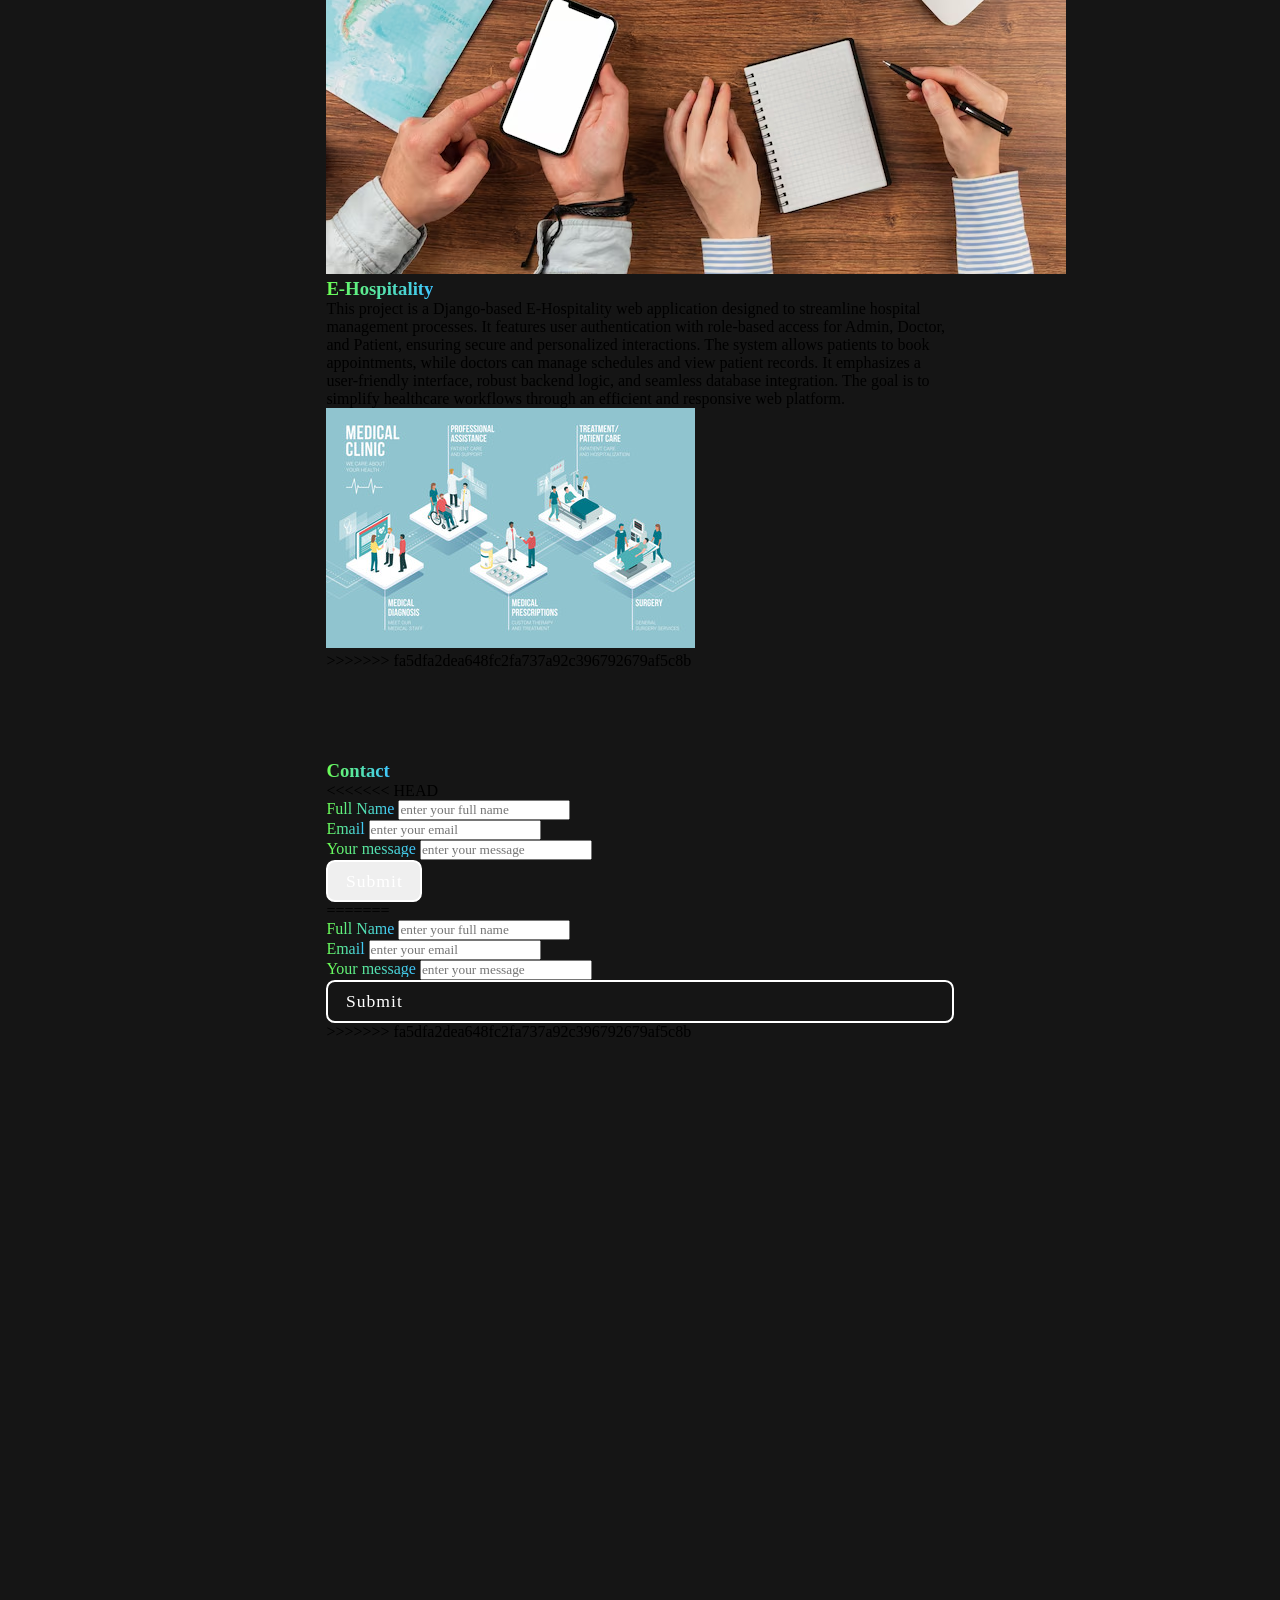
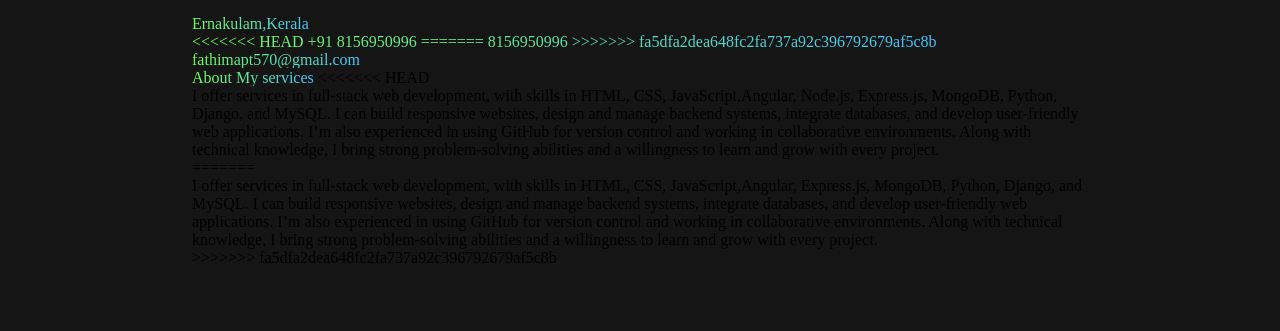
==== commit 813ce93c: "Resolve merge conflict" ====
--- a/index.html
+++ b/index.html
@@ -10,6 +10,7 @@
 <body>
     <nav>
         <a href="#" class="logo"><span>Fathima PT</span></a>
+<<<<<<< HEAD
       <ul class="links">
     <a href="#home">Home</a>
     <a href="#about">About</a>
@@ -17,6 +18,14 @@
     <a href="#projects">Projects</a>
     <a href="#contact">Contact</a>
 </ul>
+=======
+        <ul class="links">
+            <a href="#home">Home</a>
+            <a href="#about">About</a>
+            <a href="#experiences">Experiences</a>
+            <a href="#contact">Contact</a>
+        </ul>
+>>>>>>> fa5dfa2dea648fc2fa737a92c396792679af5c8b
          <i class='bxr  bx-menu-filter' id="menu" ></i> 
          <a href="#contact" class="btn">Contact me</a>
     </nav>
@@ -24,6 +33,7 @@
         <img src="./profile2.jpg" alt="">
         <div class="info-box">
             <h1><span>Hello, I'm Fathima PT</span></h1>
+<<<<<<< HEAD
             <h3><span>Full Stack Developer | Angular | Node.js | Express.js | MySQL</span></h3>
             <p> Full Stack Developer with 1 year of professional experience in developing enterprise web applications using Angular, Node.js, Express.js, and MySQL. Experienced in designing REST APIs, implementing CRUD operations, integrating frontend and backend systems, and maintaining scalable business applications. Passionate about building efficient software solutions and continuously learning new technologies.</p>
         </div>
@@ -31,6 +41,18 @@
     <a href="./Fathima_PT_Resume.pdf" download="Fathima_PT_Resume.pdf" class="btn">Download Resume</a>
     <a href="#contact" class="btn">Contact Me</a>
 </div>
+=======
+            <h3><span>Fresher | Software Developer</span></h3>
+            <p> Aspiring BTech Computer Science graduate with a strong passion for technology and innovation. Eager to apply
+ theoretical knowledge to practical scenarios in a professional setting. Demonstrates a proactive attitude
+ towards learning and adapting to new challenges. Seeking opportunities to develop skills and contribute to the
+ success of a dynamic team in the tech industry</p>
+        </div>
+        <div class="btn-box">
+            <div class="btn">Hire</div>
+            <div  class="btn"> <a href="#contact">Contact Me</a></div>
+        </div>
+>>>>>>> fa5dfa2dea648fc2fa737a92c396792679af5c8b
 
 
     </section>
@@ -38,32 +60,54 @@
         <div class="about-box">
             <div class="about-info">
             <h1><span>About Me</span></h1>
+<<<<<<< HEAD
             <p> I am a Full Stack Developer with around 1 year of professional experience in developing and maintaining enterprise web applications. Currently, I work at UFS Technologies, where I contribute to backend development using Node.js, Express.js, and MySQL while collaborating with the Flutter frontend team through REST API integration.
 
 I enjoy solving real-world problems, debugging complex issues, designing scalable APIs, and continuously improving my technical skills. I am currently seeking opportunities where I can contribute to modern web application development while expanding my expertise in full-stack technologies.</p>
+=======
+            <p> Recent B.Tech graduate in Computer Science from
+ KMEA Engineering College. A responsible and
+ organized individual with a strong passion for
+ continuous learning and contributing to meaningful
+ projects. Skilled in problem-solving, effective
+ collaboration, and delivering efficient solutions as part
+ of a team.</p>
+>>>>>>> fa5dfa2dea648fc2fa737a92c396792679af5c8b
             </div>
             <h2><span>Skills</span></h2>
             <div class="skills">
                 <ul>
                     <li>
+<<<<<<< HEAD
                         <span><i class='bx  bx-chevron-right'  ></i> Angular</span>
                     </li>
                     <li>
                         <span><i class='bx  bx-chevron-right'  ></i> TypeScript</span>
+=======
+                        <span><i class='bx  bx-chevron-right'  ></i> HTML</span>
+                    </li>
+                    <li>
+                        <span><i class='bx  bx-chevron-right'  ></i> CSS</span>
+>>>>>>> fa5dfa2dea648fc2fa737a92c396792679af5c8b
                     </li>
                     <li>
                         <span><i class='bx  bx-chevron-right'  ></i> JavaScript</span>
                     </li>
                     <li>
+<<<<<<< HEAD
                         <span><i class='bx  bx-chevron-right'  ></i> React</span>
                     </li>
                      <li>
                         <span><i class='bx  bx-chevron-right'  ></i> Python</span>
+=======
+                        <span><i class='bx  bx-chevron-right'  ></i> Angular</span>
+>>>>>>> fa5dfa2dea648fc2fa737a92c396792679af5c8b
                     </li>
                     
                 </ul>
                 <ul>
                     <li>
+<<<<<<< HEAD
                         <span><i class='bx  bx-chevron-right'  ></i> Node.js</span>
                     </li>
                     <li>
@@ -75,6 +119,16 @@
                      <li>
                         <span><i class='bx  bx-chevron-right'  ></i> MySQL</span>
                     </li>
+=======
+                        <span><i class='bx  bx-chevron-right'  ></i> Python</span>
+                    </li>
+                     <li>
+                        <span><i class='bx  bx-chevron-right'  ></i> Django</span>
+                    </li>
+                     <li>
+                        <span><i class='bx  bx-chevron-right'  ></i> Express.js</span>
+                    </li>
+>>>>>>> fa5dfa2dea648fc2fa737a92c396792679af5c8b
                     <li>
                         <span><i class='bx  bx-chevron-right'  ></i> MongoDB</span>
                     </li>
@@ -85,6 +139,7 @@
         <img src="./profile2.jpg">
 
     </section>
+<<<<<<< HEAD
            <section id="experience">
     <h1 class="header"><span>Experience</span></h1>
     <div class="experience-container">
@@ -129,12 +184,37 @@
                 <p> Developed a web-based Deep Fake Video Detection System using Python, Flask, and TensorFlow to identify manipulated videos through deep learning techniques. The application allows users to upload videos for analysis, processes them using a trained deep learning model, and displays prediction results through an interactive web interface. The project focused on improving detection accuracy while providing a simple and user-friendly interface.</p>
  <img src="./img1.jpg" alt="">
             </div>
+=======
+    <section id="experiences">
+        <h1 class="header"><span>Experiences</span></h1>
+        <div class="services-container">
+            <div class="box">
+                <h1><span>Deepfake Video Detection System</span></h1>
+                <p>I built a DeepFake Video Detection web app that identifies whether a video is real or fake. 
+                    The system extracts video frames, detects faces, and uses a deep learning model built with PyTorch (ResNeXt + LSTM) for classification.
+                     Flask handles the backend and connects with a simple HTML/CSS/JS frontend for user interaction. 
+                    The app returns the result with a confidence score, making DeepFake detection quick and accessible.</p>
+ <img src="./img1.jpg" alt="">
+            </div>
+            <div class="box">
+                <h1><span>Personalized Travel Planner</span></h1>
+                <p> Personalized Travel Planner is a web-based application that helps users create customized travel itineraries based on their preferences. Users can register, fill out a travel questionnaire, and get suggestions for hotels, homestays, and tourist spots. 
+                    The project uses HTML, CSS, JavaScript for the frontend, PHP for backend logic, and MySQL for database management. It simplifies the trip planning process by offering budget-friendly and destination-specific travel options..</p>
+ <img src="./img2" alt="">
+            </div>
+            <div class="box">
+                <h1><span>E-Hospitality</span></h1>
+                <p> This project is a Django-based E-Hospitality web application designed to streamline hospital management processes. It features user authentication with role-based access for Admin, Doctor, and Patient, ensuring secure and personalized interactions. The system allows patients to book appointments, while doctors can manage schedules and view patient records. It emphasizes a user-friendly interface, robust backend logic, and seamless database integration. The goal is to simplify healthcare workflows through an efficient and responsive web platform.</p>
+ <img src="./img3.jpg" alt="">
+            </div>
+>>>>>>> fa5dfa2dea648fc2fa737a92c396792679af5c8b
             
         </div>
 
     </section>
     <section id="contact">
         <h1 class="header"><span>Contact</span></h1>
+<<<<<<< HEAD
        <form action="mailto:fathimapt570@gmail.com" method="POST">
     <div class="input-box">
         <span>Full Name</span>
@@ -150,6 +230,23 @@
     </div>
     <button type="submit" class="btn">Submit</button>
 </form>
+=======
+        <form action="">
+            <div class="input-box">
+                <span>Full Name</span>
+                <input type="text" placeholder="enter your full name">
+            </div>
+             <div class="input-box">
+                <span>Email</span>
+                <input type="text" placeholder="enter your email">
+            </div>
+             <div class="input-box">
+                <span>Your message</span>
+                <input type="text" placeholder="enter your message">
+            </div>
+            <div class="btn">Submit</div>
+        </form>
+>>>>>>> fa5dfa2dea648fc2fa737a92c396792679af5c8b
 
 
     </section>
@@ -164,7 +261,11 @@
             <div class="col-box">
                 <span></span>
                 <span><i class='bx  bx-phone'  ></i> 
+<<<<<<< HEAD
                    +91 8156950996
+=======
+                    8156950996
+>>>>>>> fa5dfa2dea648fc2fa737a92c396792679af5c8b
                 </span>
             </div>
             <div class="col-box">
@@ -177,7 +278,11 @@
         </div>
         <div class="col-right">
             <span>About My services</span>
+<<<<<<< HEAD
             <p>I offer services in full-stack web development, with skills in HTML, CSS, JavaScript,Angular, Node.js, Express.js, MongoDB, Python, Django, and MySQL. I can build responsive websites, design and manage backend systems, integrate databases, and develop user-friendly web applications. I’m also experienced in using GitHub for version control and working in collaborative environments. Along with technical knowledge, I bring strong problem-solving abilities and a willingness to learn and grow with every project.</p>
+=======
+            <p>I offer services in full-stack web development, with skills in HTML, CSS, JavaScript,Angular, Express.js, MongoDB, Python, Django, and MySQL. I can build responsive websites, design and manage backend systems, integrate databases, and develop user-friendly web applications. I’m also experienced in using GitHub for version control and working in collaborative environments. Along with technical knowledge, I bring strong problem-solving abilities and a willingness to learn and grow with every project.</p>
+>>>>>>> fa5dfa2dea648fc2fa737a92c396792679af5c8b
          <div class="social-icons">
             <span></span>
               <span></span>
--- a/style.css
+++ b/style.css
@@ -200,6 +200,7 @@
     font-size: 2.5em;
 
 }
+<<<<<<< HEAD
 
 /* ===== Experience Section (NEW) ===== */
 #experience{
@@ -264,6 +265,10 @@
 /* ===== Projects Section (renamed from #experiences) ===== */
 #projects{
     background-color: var(--second-background);
+=======
+#experiences{
+    background-color: var(--background);
+>>>>>>> fa5dfa2dea648fc2fa737a92c396792679af5c8b
 
 }
 .header{
@@ -282,7 +287,11 @@
     border-radius: 0.5em;
     display: flex;
     flex-direction: column;
+<<<<<<< HEAD
     justify-content: flex-start;
+=======
+    justify-content: center;
+>>>>>>> fa5dfa2dea648fc2fa737a92c396792679af5c8b
     overflow: hidden;
     object-fit: cover;
     padding: 3em;
@@ -303,7 +312,11 @@
     border-radius: 0.5em;
 }
 #contact{
-    background-color: var(--background);
+<<<<<<< HEAD
+    background-color: var(--background);
+=======
+    background-color: var(--second-background);
+>>>>>>> fa5dfa2dea648fc2fa737a92c396792679af5c8b
 }
 form{
     display: flex;
@@ -457,10 +470,14 @@
     #about .skills{
         gap: 3em;
     }
+<<<<<<< HEAD
     #experience .header{
         font-size: 3em;
     }
     #projects .header{
+=======
+    #experiences .header{
+>>>>>>> fa5dfa2dea648fc2fa737a92c396792679af5c8b
         font-size: 3em;
     }
     #contact .header{
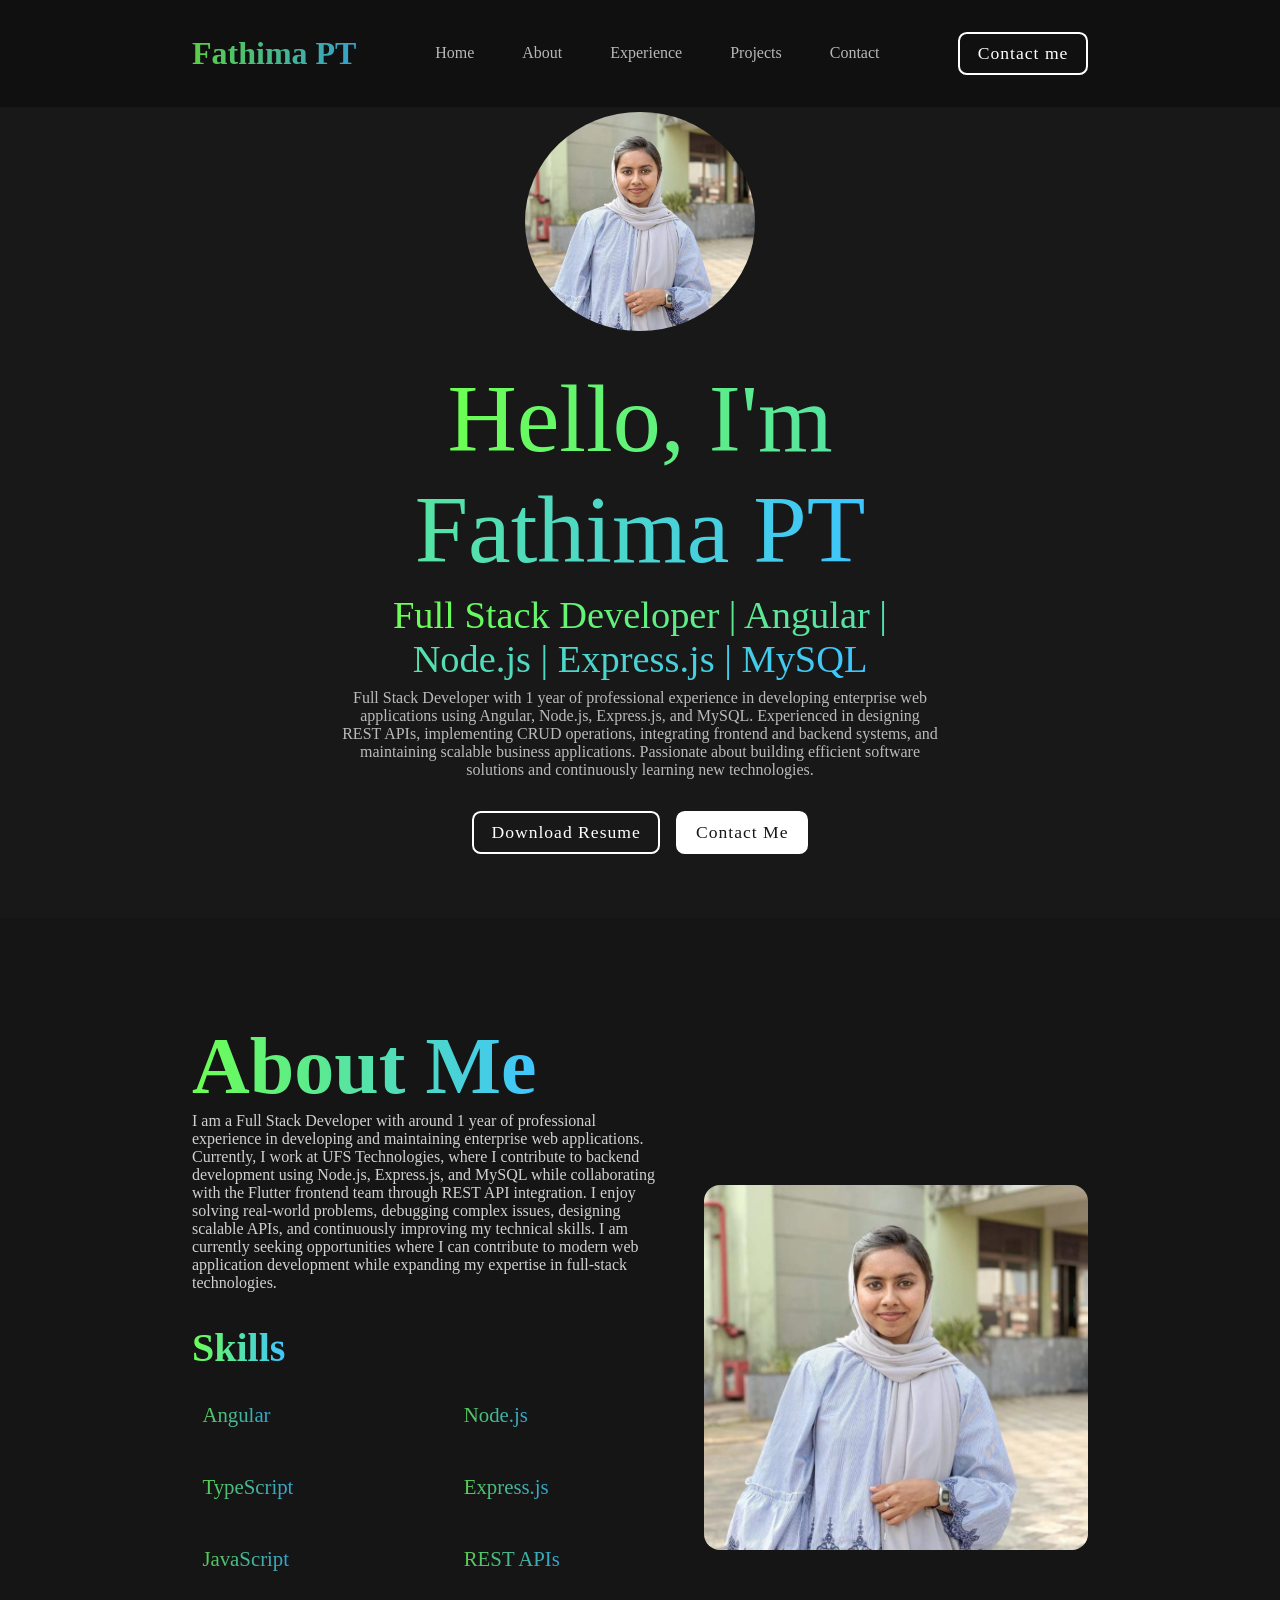
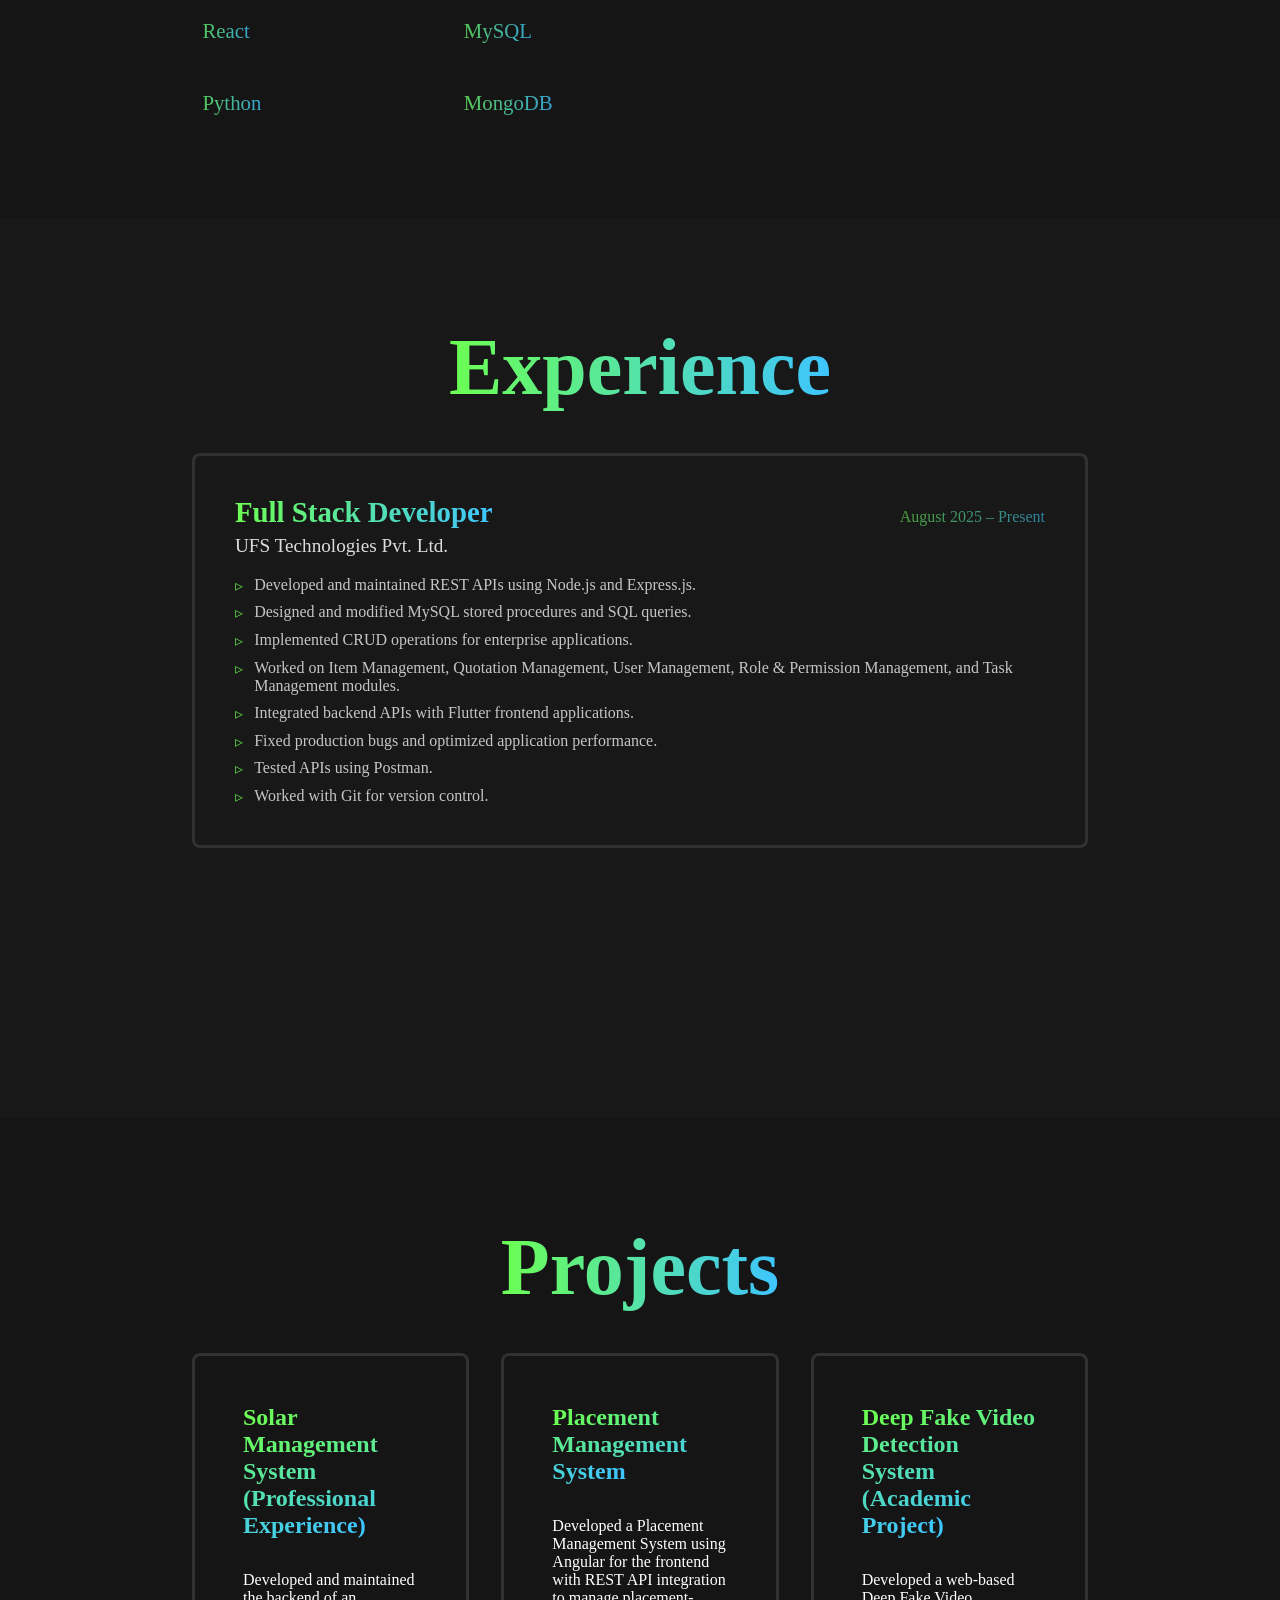
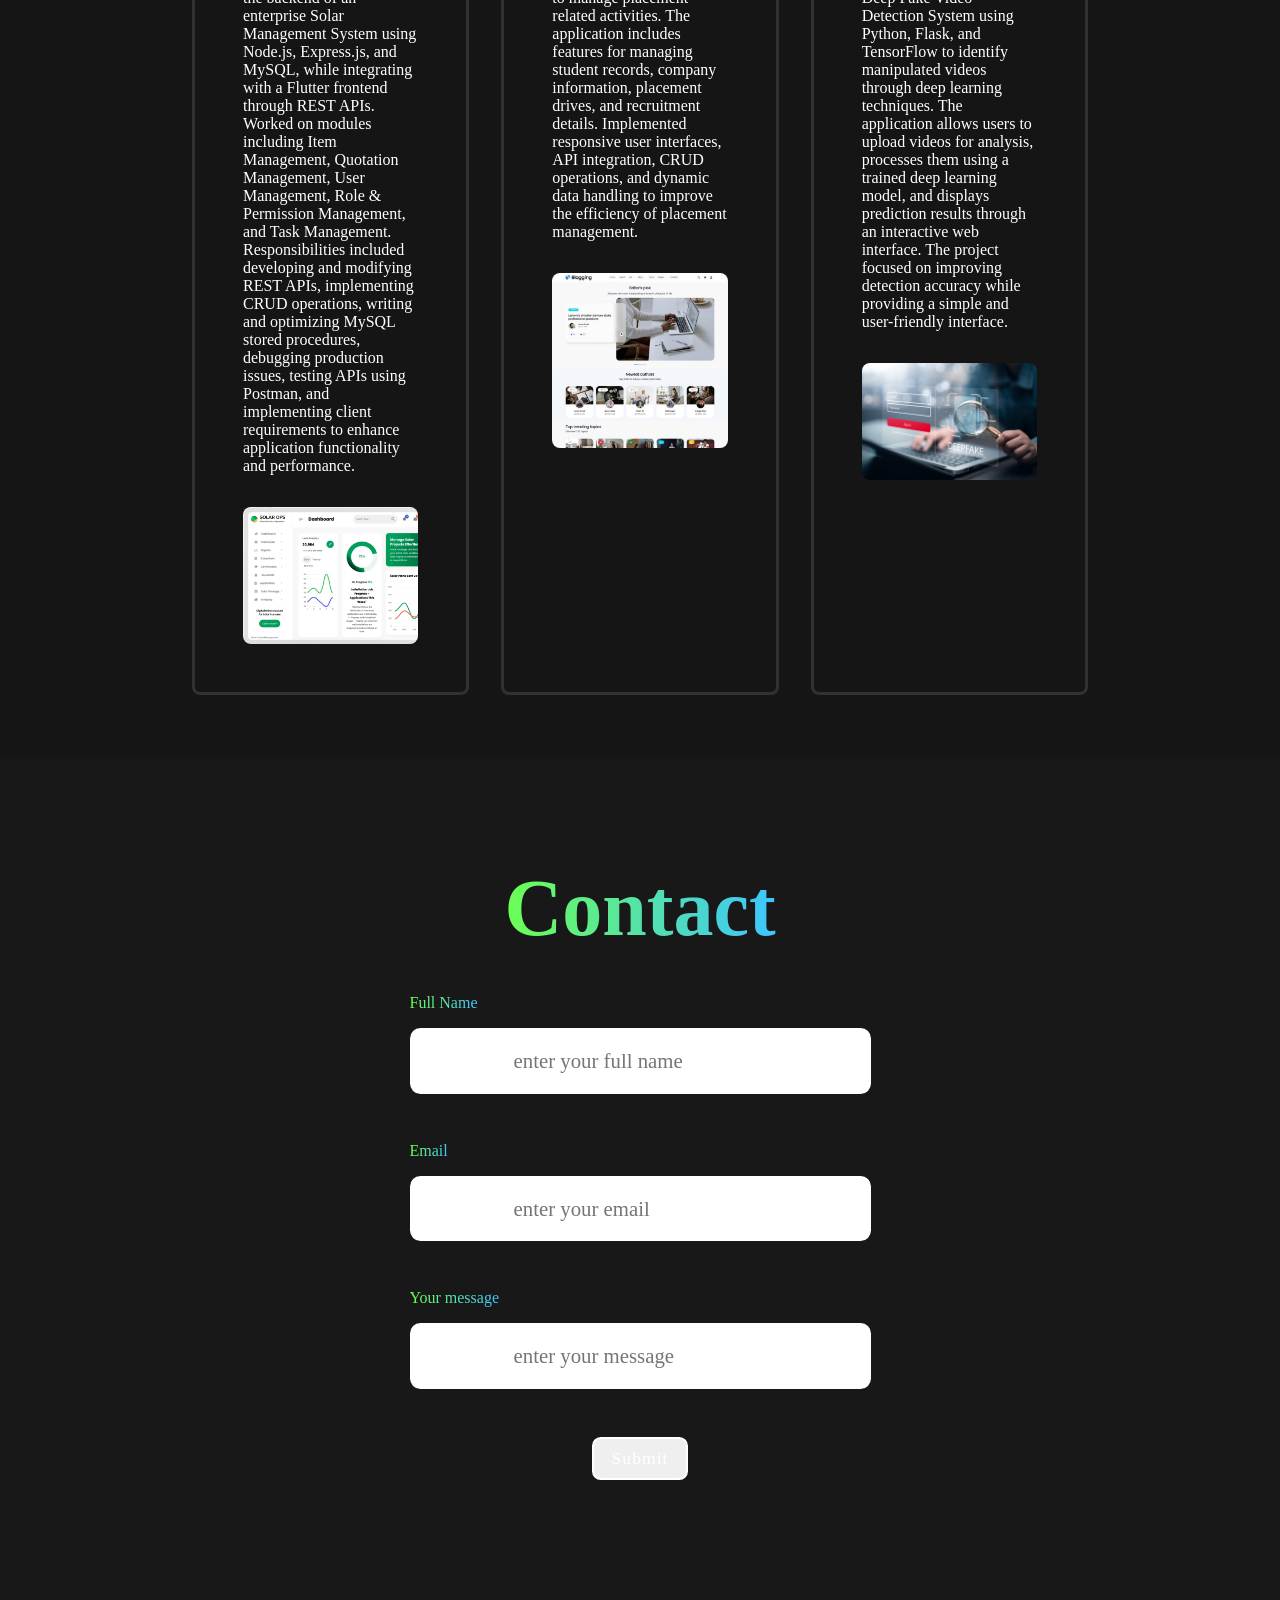
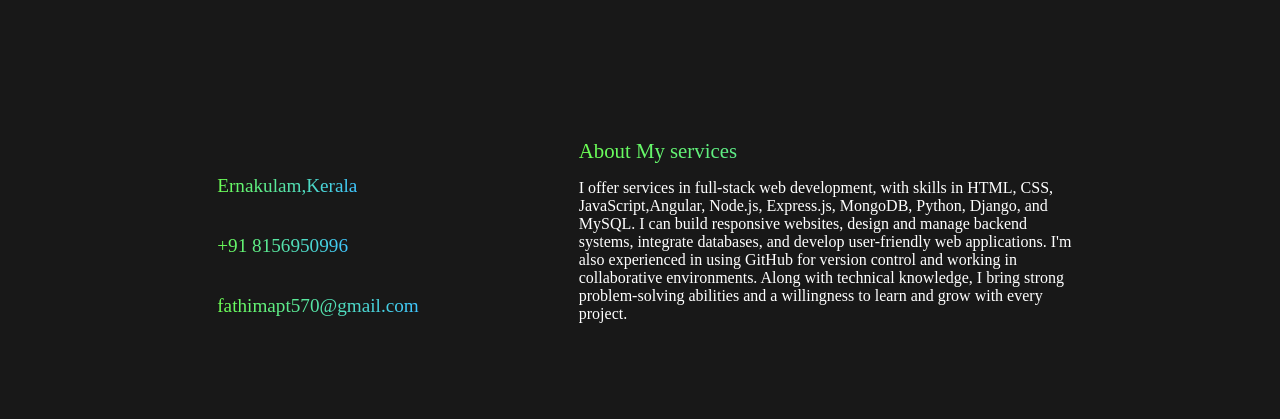
==== commit 00de5252: "Resolve merge conflict, keep current portfolio content" ====
--- a/index.html
+++ b/index.html
@@ -10,7 +10,6 @@
 <body>
     <nav>
         <a href="#" class="logo"><span>Fathima PT</span></a>
-<<<<<<< HEAD
       <ul class="links">
     <a href="#home">Home</a>
     <a href="#about">About</a>
@@ -18,14 +17,6 @@
     <a href="#projects">Projects</a>
     <a href="#contact">Contact</a>
 </ul>
-=======
-        <ul class="links">
-            <a href="#home">Home</a>
-            <a href="#about">About</a>
-            <a href="#experiences">Experiences</a>
-            <a href="#contact">Contact</a>
-        </ul>
->>>>>>> fa5dfa2dea648fc2fa737a92c396792679af5c8b
          <i class='bxr  bx-menu-filter' id="menu" ></i> 
          <a href="#contact" class="btn">Contact me</a>
     </nav>
@@ -33,7 +24,6 @@
         <img src="./profile2.jpg" alt="">
         <div class="info-box">
             <h1><span>Hello, I'm Fathima PT</span></h1>
-<<<<<<< HEAD
             <h3><span>Full Stack Developer | Angular | Node.js | Express.js | MySQL</span></h3>
             <p> Full Stack Developer with 1 year of professional experience in developing enterprise web applications using Angular, Node.js, Express.js, and MySQL. Experienced in designing REST APIs, implementing CRUD operations, integrating frontend and backend systems, and maintaining scalable business applications. Passionate about building efficient software solutions and continuously learning new technologies.</p>
         </div>
@@ -41,18 +31,6 @@
     <a href="./Fathima_PT_Resume.pdf" download="Fathima_PT_Resume.pdf" class="btn">Download Resume</a>
     <a href="#contact" class="btn">Contact Me</a>
 </div>
-=======
-            <h3><span>Fresher | Software Developer</span></h3>
-            <p> Aspiring BTech Computer Science graduate with a strong passion for technology and innovation. Eager to apply
- theoretical knowledge to practical scenarios in a professional setting. Demonstrates a proactive attitude
- towards learning and adapting to new challenges. Seeking opportunities to develop skills and contribute to the
- success of a dynamic team in the tech industry</p>
-        </div>
-        <div class="btn-box">
-            <div class="btn">Hire</div>
-            <div  class="btn"> <a href="#contact">Contact Me</a></div>
-        </div>
->>>>>>> fa5dfa2dea648fc2fa737a92c396792679af5c8b
 
 
     </section>
@@ -60,54 +38,32 @@
         <div class="about-box">
             <div class="about-info">
             <h1><span>About Me</span></h1>
-<<<<<<< HEAD
             <p> I am a Full Stack Developer with around 1 year of professional experience in developing and maintaining enterprise web applications. Currently, I work at UFS Technologies, where I contribute to backend development using Node.js, Express.js, and MySQL while collaborating with the Flutter frontend team through REST API integration.
 
 I enjoy solving real-world problems, debugging complex issues, designing scalable APIs, and continuously improving my technical skills. I am currently seeking opportunities where I can contribute to modern web application development while expanding my expertise in full-stack technologies.</p>
-=======
-            <p> Recent B.Tech graduate in Computer Science from
- KMEA Engineering College. A responsible and
- organized individual with a strong passion for
- continuous learning and contributing to meaningful
- projects. Skilled in problem-solving, effective
- collaboration, and delivering efficient solutions as part
- of a team.</p>
->>>>>>> fa5dfa2dea648fc2fa737a92c396792679af5c8b
             </div>
             <h2><span>Skills</span></h2>
             <div class="skills">
                 <ul>
                     <li>
-<<<<<<< HEAD
                         <span><i class='bx  bx-chevron-right'  ></i> Angular</span>
                     </li>
                     <li>
                         <span><i class='bx  bx-chevron-right'  ></i> TypeScript</span>
-=======
-                        <span><i class='bx  bx-chevron-right'  ></i> HTML</span>
-                    </li>
-                    <li>
-                        <span><i class='bx  bx-chevron-right'  ></i> CSS</span>
->>>>>>> fa5dfa2dea648fc2fa737a92c396792679af5c8b
                     </li>
                     <li>
                         <span><i class='bx  bx-chevron-right'  ></i> JavaScript</span>
                     </li>
                     <li>
-<<<<<<< HEAD
                         <span><i class='bx  bx-chevron-right'  ></i> React</span>
                     </li>
                      <li>
                         <span><i class='bx  bx-chevron-right'  ></i> Python</span>
-=======
-                        <span><i class='bx  bx-chevron-right'  ></i> Angular</span>
->>>>>>> fa5dfa2dea648fc2fa737a92c396792679af5c8b
                     </li>
                     
                 </ul>
                 <ul>
                     <li>
-<<<<<<< HEAD
                         <span><i class='bx  bx-chevron-right'  ></i> Node.js</span>
                     </li>
                     <li>
@@ -119,16 +75,6 @@
                      <li>
                         <span><i class='bx  bx-chevron-right'  ></i> MySQL</span>
                     </li>
-=======
-                        <span><i class='bx  bx-chevron-right'  ></i> Python</span>
-                    </li>
-                     <li>
-                        <span><i class='bx  bx-chevron-right'  ></i> Django</span>
-                    </li>
-                     <li>
-                        <span><i class='bx  bx-chevron-right'  ></i> Express.js</span>
-                    </li>
->>>>>>> fa5dfa2dea648fc2fa737a92c396792679af5c8b
                     <li>
                         <span><i class='bx  bx-chevron-right'  ></i> MongoDB</span>
                     </li>
@@ -139,7 +85,6 @@
         <img src="./profile2.jpg">
 
     </section>
-<<<<<<< HEAD
            <section id="experience">
     <h1 class="header"><span>Experience</span></h1>
     <div class="experience-container">
@@ -184,37 +129,12 @@
                 <p> Developed a web-based Deep Fake Video Detection System using Python, Flask, and TensorFlow to identify manipulated videos through deep learning techniques. The application allows users to upload videos for analysis, processes them using a trained deep learning model, and displays prediction results through an interactive web interface. The project focused on improving detection accuracy while providing a simple and user-friendly interface.</p>
  <img src="./img1.jpg" alt="">
             </div>
-=======
-    <section id="experiences">
-        <h1 class="header"><span>Experiences</span></h1>
-        <div class="services-container">
-            <div class="box">
-                <h1><span>Deepfake Video Detection System</span></h1>
-                <p>I built a DeepFake Video Detection web app that identifies whether a video is real or fake. 
-                    The system extracts video frames, detects faces, and uses a deep learning model built with PyTorch (ResNeXt + LSTM) for classification.
-                     Flask handles the backend and connects with a simple HTML/CSS/JS frontend for user interaction. 
-                    The app returns the result with a confidence score, making DeepFake detection quick and accessible.</p>
- <img src="./img1.jpg" alt="">
-            </div>
-            <div class="box">
-                <h1><span>Personalized Travel Planner</span></h1>
-                <p> Personalized Travel Planner is a web-based application that helps users create customized travel itineraries based on their preferences. Users can register, fill out a travel questionnaire, and get suggestions for hotels, homestays, and tourist spots. 
-                    The project uses HTML, CSS, JavaScript for the frontend, PHP for backend logic, and MySQL for database management. It simplifies the trip planning process by offering budget-friendly and destination-specific travel options..</p>
- <img src="./img2" alt="">
-            </div>
-            <div class="box">
-                <h1><span>E-Hospitality</span></h1>
-                <p> This project is a Django-based E-Hospitality web application designed to streamline hospital management processes. It features user authentication with role-based access for Admin, Doctor, and Patient, ensuring secure and personalized interactions. The system allows patients to book appointments, while doctors can manage schedules and view patient records. It emphasizes a user-friendly interface, robust backend logic, and seamless database integration. The goal is to simplify healthcare workflows through an efficient and responsive web platform.</p>
- <img src="./img3.jpg" alt="">
-            </div>
->>>>>>> fa5dfa2dea648fc2fa737a92c396792679af5c8b
             
         </div>
 
     </section>
     <section id="contact">
         <h1 class="header"><span>Contact</span></h1>
-<<<<<<< HEAD
        <form action="mailto:fathimapt570@gmail.com" method="POST">
     <div class="input-box">
         <span>Full Name</span>
@@ -230,23 +150,6 @@
     </div>
     <button type="submit" class="btn">Submit</button>
 </form>
-=======
-        <form action="">
-            <div class="input-box">
-                <span>Full Name</span>
-                <input type="text" placeholder="enter your full name">
-            </div>
-             <div class="input-box">
-                <span>Email</span>
-                <input type="text" placeholder="enter your email">
-            </div>
-             <div class="input-box">
-                <span>Your message</span>
-                <input type="text" placeholder="enter your message">
-            </div>
-            <div class="btn">Submit</div>
-        </form>
->>>>>>> fa5dfa2dea648fc2fa737a92c396792679af5c8b
 
 
     </section>
@@ -261,11 +164,7 @@
             <div class="col-box">
                 <span></span>
                 <span><i class='bx  bx-phone'  ></i> 
-<<<<<<< HEAD
                    +91 8156950996
-=======
-                    8156950996
->>>>>>> fa5dfa2dea648fc2fa737a92c396792679af5c8b
                 </span>
             </div>
             <div class="col-box">
@@ -278,11 +177,7 @@
         </div>
         <div class="col-right">
             <span>About My services</span>
-<<<<<<< HEAD
-            <p>I offer services in full-stack web development, with skills in HTML, CSS, JavaScript,Angular, Node.js, Express.js, MongoDB, Python, Django, and MySQL. I can build responsive websites, design and manage backend systems, integrate databases, and develop user-friendly web applications. I’m also experienced in using GitHub for version control and working in collaborative environments. Along with technical knowledge, I bring strong problem-solving abilities and a willingness to learn and grow with every project.</p>
-=======
-            <p>I offer services in full-stack web development, with skills in HTML, CSS, JavaScript,Angular, Express.js, MongoDB, Python, Django, and MySQL. I can build responsive websites, design and manage backend systems, integrate databases, and develop user-friendly web applications. I’m also experienced in using GitHub for version control and working in collaborative environments. Along with technical knowledge, I bring strong problem-solving abilities and a willingness to learn and grow with every project.</p>
->>>>>>> fa5dfa2dea648fc2fa737a92c396792679af5c8b
+            <p>I offer services in full-stack web development, with skills in HTML, CSS, JavaScript,Angular, Node.js, Express.js, MongoDB, Python, Django, and MySQL. I can build responsive websites, design and manage backend systems, integrate databases, and develop user-friendly web applications. I'm also experienced in using GitHub for version control and working in collaborative environments. Along with technical knowledge, I bring strong problem-solving abilities and a willingness to learn and grow with every project.</p>
          <div class="social-icons">
             <span></span>
               <span></span>
--- a/style.css
+++ b/style.css
@@ -200,7 +200,6 @@
     font-size: 2.5em;
 
 }
-<<<<<<< HEAD
 
 /* ===== Experience Section (NEW) ===== */
 #experience{
@@ -265,10 +264,6 @@
 /* ===== Projects Section (renamed from #experiences) ===== */
 #projects{
     background-color: var(--second-background);
-=======
-#experiences{
-    background-color: var(--background);
->>>>>>> fa5dfa2dea648fc2fa737a92c396792679af5c8b
 
 }
 .header{
@@ -287,11 +282,7 @@
     border-radius: 0.5em;
     display: flex;
     flex-direction: column;
-<<<<<<< HEAD
     justify-content: flex-start;
-=======
-    justify-content: center;
->>>>>>> fa5dfa2dea648fc2fa737a92c396792679af5c8b
     overflow: hidden;
     object-fit: cover;
     padding: 3em;
@@ -312,11 +303,7 @@
     border-radius: 0.5em;
 }
 #contact{
-<<<<<<< HEAD
     background-color: var(--background);
-=======
-    background-color: var(--second-background);
->>>>>>> fa5dfa2dea648fc2fa737a92c396792679af5c8b
 }
 form{
     display: flex;
@@ -470,14 +457,10 @@
     #about .skills{
         gap: 3em;
     }
-<<<<<<< HEAD
     #experience .header{
         font-size: 3em;
     }
     #projects .header{
-=======
-    #experiences .header{
->>>>>>> fa5dfa2dea648fc2fa737a92c396792679af5c8b
         font-size: 3em;
     }
     #contact .header{
